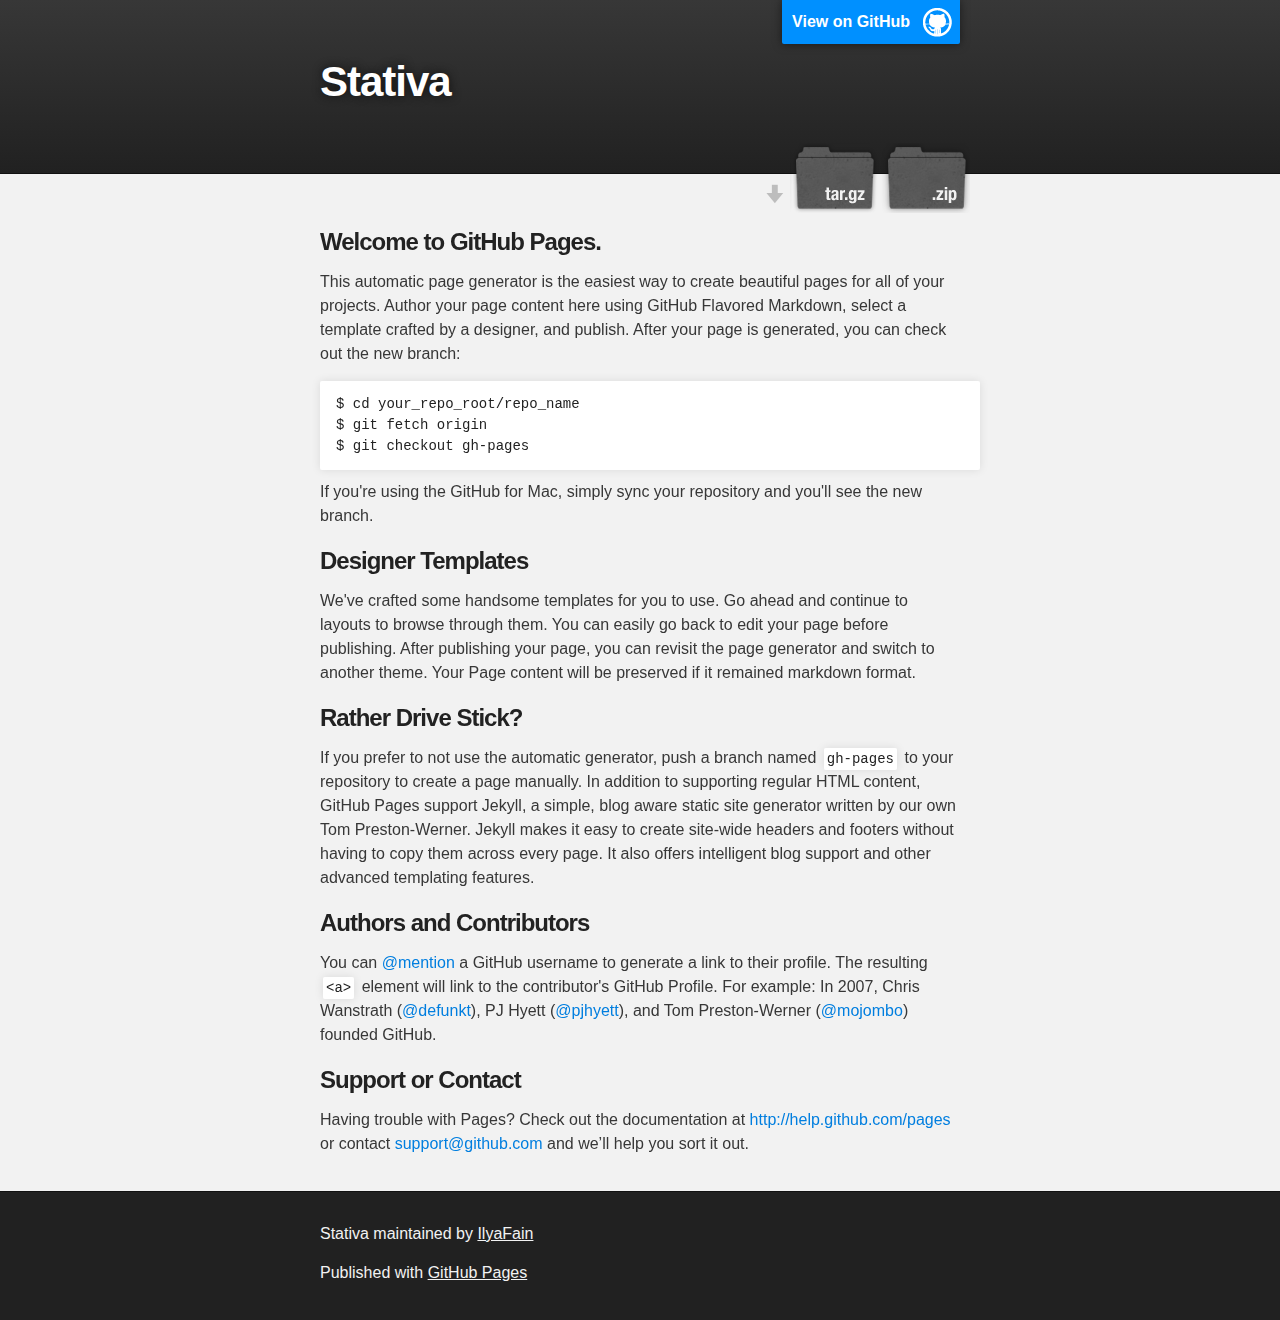
==== index.html @ d9fbc122 "Create gh-pages branch via GitHub" ====
<!DOCTYPE html>
<html>

  <head>
    <meta charset='utf-8'>
    <meta http-equiv="X-UA-Compatible" content="chrome=1">
    <meta name="description" content="Stativa : ">

    <link rel="stylesheet" type="text/css" media="screen" href="stylesheets/stylesheet.css">

    <title>Stativa</title>
  </head>

  <body>

    <!-- HEADER -->
    <div id="header_wrap" class="outer">
        <header class="inner">
          <a id="forkme_banner" href="https://github.com/IlyaFain/Stativa">View on GitHub</a>

          <h1 id="project_title">Stativa</h1>
          <h2 id="project_tagline"></h2>

            <section id="downloads">
              <a class="zip_download_link" href="https://github.com/IlyaFain/Stativa/zipball/master">Download this project as a .zip file</a>
              <a class="tar_download_link" href="https://github.com/IlyaFain/Stativa/tarball/master">Download this project as a tar.gz file</a>
            </section>
        </header>
    </div>

    <!-- MAIN CONTENT -->
    <div id="main_content_wrap" class="outer">
      <section id="main_content" class="inner">
        <h3>
<a name="welcome-to-github-pages" class="anchor" href="#welcome-to-github-pages"><span class="octicon octicon-link"></span></a>Welcome to GitHub Pages.</h3>

<p>This automatic page generator is the easiest way to create beautiful pages for all of your projects. Author your page content here using GitHub Flavored Markdown, select a template crafted by a designer, and publish. After your page is generated, you can check out the new branch:</p>

<pre><code>$ cd your_repo_root/repo_name
$ git fetch origin
$ git checkout gh-pages
</code></pre>

<p>If you're using the GitHub for Mac, simply sync your repository and you'll see the new branch.</p>

<h3>
<a name="designer-templates" class="anchor" href="#designer-templates"><span class="octicon octicon-link"></span></a>Designer Templates</h3>

<p>We've crafted some handsome templates for you to use. Go ahead and continue to layouts to browse through them. You can easily go back to edit your page before publishing. After publishing your page, you can revisit the page generator and switch to another theme. Your Page content will be preserved if it remained markdown format.</p>

<h3>
<a name="rather-drive-stick" class="anchor" href="#rather-drive-stick"><span class="octicon octicon-link"></span></a>Rather Drive Stick?</h3>

<p>If you prefer to not use the automatic generator, push a branch named <code>gh-pages</code> to your repository to create a page manually. In addition to supporting regular HTML content, GitHub Pages support Jekyll, a simple, blog aware static site generator written by our own Tom Preston-Werner. Jekyll makes it easy to create site-wide headers and footers without having to copy them across every page. It also offers intelligent blog support and other advanced templating features.</p>

<h3>
<a name="authors-and-contributors" class="anchor" href="#authors-and-contributors"><span class="octicon octicon-link"></span></a>Authors and Contributors</h3>

<p>You can <a href="https://github.com/blog/821" class="user-mention">@mention</a> a GitHub username to generate a link to their profile. The resulting <code>&lt;a&gt;</code> element will link to the contributor's GitHub Profile. For example: In 2007, Chris Wanstrath (<a href="https://github.com/defunkt" class="user-mention">@defunkt</a>), PJ Hyett (<a href="https://github.com/pjhyett" class="user-mention">@pjhyett</a>), and Tom Preston-Werner (<a href="https://github.com/mojombo" class="user-mention">@mojombo</a>) founded GitHub.</p>

<h3>
<a name="support-or-contact" class="anchor" href="#support-or-contact"><span class="octicon octicon-link"></span></a>Support or Contact</h3>

<p>Having trouble with Pages? Check out the documentation at <a href="http://help.github.com/pages">http://help.github.com/pages</a> or contact <a href="mailto:support@github.com">support@github.com</a> and we’ll help you sort it out.</p>
      </section>
    </div>

    <!-- FOOTER  -->
    <div id="footer_wrap" class="outer">
      <footer class="inner">
        <p class="copyright">Stativa maintained by <a href="https://github.com/IlyaFain">IlyaFain</a></p>
        <p>Published with <a href="http://pages.github.com">GitHub Pages</a></p>
      </footer>
    </div>

    

  </body>
</html>
---- stylesheets/stylesheet.css ----
/*******************************************************************************
Slate Theme for GitHub Pages
by Jason Costello, @jsncostello
*******************************************************************************/

@import url(pygment_trac.css);

/*******************************************************************************
MeyerWeb Reset
*******************************************************************************/

html, body, div, span, applet, object, iframe,
h1, h2, h3, h4, h5, h6, p, blockquote, pre,
a, abbr, acronym, address, big, cite, code,
del, dfn, em, img, ins, kbd, q, s, samp,
small, strike, strong, sub, sup, tt, var,
b, u, i, center,
dl, dt, dd, ol, ul, li,
fieldset, form, label, legend,
table, caption, tbody, tfoot, thead, tr, th, td,
article, aside, canvas, details, embed,
figure, figcaption, footer, header, hgroup,
menu, nav, output, ruby, section, summary,
time, mark, audio, video {
  margin: 0;
  padding: 0;
  border: 0;
  font: inherit;
  vertical-align: baseline;
}

/* HTML5 display-role reset for older browsers */
article, aside, details, figcaption, figure,
footer, header, hgroup, menu, nav, section {
  display: block;
}

ol, ul {
  list-style: none;
}

table {
  border-collapse: collapse;
  border-spacing: 0;
}

/*******************************************************************************
Theme Styles
*******************************************************************************/

body {
  box-sizing: border-box;
  color:#373737;
  background: #212121;
  font-size: 16px;
  font-family: 'Myriad Pro', Calibri, Helvetica, Arial, sans-serif;
  line-height: 1.5;
  -webkit-font-smoothing: antialiased;
}

h1, h2, h3, h4, h5, h6 {
  margin: 10px 0;
  font-weight: 700;
  color:#222222;
  font-family: 'Lucida Grande', 'Calibri', Helvetica, Arial, sans-serif;
  letter-spacing: -1px;
}

h1 {
  font-size: 36px;
  font-weight: 700;
}

h2 {
  padding-bottom: 10px;
  font-size: 32px;
  background: url('../images/bg_hr.png') repeat-x bottom;
}

h3 {
  font-size: 24px;
}

h4 {
  font-size: 21px;
}

h5 {
  font-size: 18px;
}

h6 {
  font-size: 16px;
}

p {
  margin: 10px 0 15px 0;
}

footer p {
  color: #f2f2f2;
}

a {
  text-decoration: none;
  color: #007edf;
  text-shadow: none;

  transition: color 0.5s ease;
  transition: text-shadow 0.5s ease;
  -webkit-transition: color 0.5s ease;
  -webkit-transition: text-shadow 0.5s ease;
  -moz-transition: color 0.5s ease;
  -moz-transition: text-shadow 0.5s ease;
  -o-transition: color 0.5s ease;
  -o-transition: text-shadow 0.5s ease;
  -ms-transition: color 0.5s ease;
  -ms-transition: text-shadow 0.5s ease;
}

a:hover, a:focus {text-decoration: underline;}

footer a {
  color: #F2F2F2;
  text-decoration: underline;
}

em {
  font-style: italic;
}

strong {
  font-weight: bold;
}

img {
  position: relative;
  margin: 0 auto;
  max-width: 739px;
  padding: 5px;
  margin: 10px 0 10px 0;
  border: 1px solid #ebebeb;

  box-shadow: 0 0 5px #ebebeb;
  -webkit-box-shadow: 0 0 5px #ebebeb;
  -moz-box-shadow: 0 0 5px #ebebeb;
  -o-box-shadow: 0 0 5px #ebebeb;
  -ms-box-shadow: 0 0 5px #ebebeb;
}

p img {
  display: inline;
  margin: 0;
  padding: 0;
  vertical-align: middle;
  text-align: center;
  border: none;
}

pre, code {
  width: 100%;
  color: #222;
  background-color: #fff;

  font-family: Monaco, "Bitstream Vera Sans Mono", "Lucida Console", Terminal, monospace;
  font-size: 14px;

  border-radius: 2px;
  -moz-border-radius: 2px;
  -webkit-border-radius: 2px;
}

pre {
  width: 100%;
  padding: 10px;
  box-shadow: 0 0 10px rgba(0,0,0,.1);
  overflow: auto;
}

code {
  padding: 3px;
  margin: 0 3px;
  box-shadow: 0 0 10px rgba(0,0,0,.1);
}

pre code {
  display: block;
  box-shadow: none;
}

blockquote {
  color: #666;
  margin-bottom: 20px;
  padding: 0 0 0 20px;
  border-left: 3px solid #bbb;
}


ul, ol, dl {
  margin-bottom: 15px
}

ul {
  list-style: inside;
  padding-left: 20px;
}

ol {
  list-style: decimal inside;
  padding-left: 20px;
}

dl dt {
  font-weight: bold;
}

dl dd {
  padding-left: 20px;
  font-style: italic;
}

dl p {
  padding-left: 20px;
  font-style: italic;
}

hr {
  height: 1px;
  margin-bottom: 5px;
  border: none;
  background: url('../images/bg_hr.png') repeat-x center;
}

table {
  border: 1px solid #373737;
  margin-bottom: 20px;
  text-align: left;
 }

th {
  font-family: 'Lucida Grande', 'Helvetica Neue', Helvetica, Arial, sans-serif;
  padding: 10px;
  background: #373737;
  color: #fff;
 }

td {
  padding: 10px;
  border: 1px solid #373737;
 }

form {
  background: #f2f2f2;
  padding: 20px;
}

/*******************************************************************************
Full-Width Styles
*******************************************************************************/

.outer {
  width: 100%;
}

.inner {
  position: relative;
  max-width: 640px;
  padding: 20px 10px;
  margin: 0 auto;
}

#forkme_banner {
  display: block;
  position: absolute;
  top:0;
  right: 10px;
  z-index: 10;
  padding: 10px 50px 10px 10px;
  color: #fff;
  background: url('../images/blacktocat.png') #0090ff no-repeat 95% 50%;
  font-weight: 700;
  box-shadow: 0 0 10px rgba(0,0,0,.5);
  border-bottom-left-radius: 2px;
  border-bottom-right-radius: 2px;
}

#header_wrap {
  background: #212121;
  background: -moz-linear-gradient(top, #373737, #212121);
  background: -webkit-linear-gradient(top, #373737, #212121);
  background: -ms-linear-gradient(top, #373737, #212121);
  background: -o-linear-gradient(top, #373737, #212121);
  background: linear-gradient(top, #373737, #212121);
}

#header_wrap .inner {
  padding: 50px 10px 30px 10px;
}

#project_title {
  margin: 0;
  color: #fff;
  font-size: 42px;
  font-weight: 700;
  text-shadow: #111 0px 0px 10px;
}

#project_tagline {
  color: #fff;
  font-size: 24px;
  font-weight: 300;
  background: none;
  text-shadow: #111 0px 0px 10px;
}

#downloads {
  position: absolute;
  width: 210px;
  z-index: 10;
  bottom: -40px;
  right: 0;
  height: 70px;
  background: url('../images/icon_download.png') no-repeat 0% 90%;
}

.zip_download_link {
  display: block;
  float: right;
  width: 90px;
  height:70px;
  text-indent: -5000px;
  overflow: hidden;
  background: url(../images/sprite_download.png) no-repeat bottom left;
}

.tar_download_link {
  display: block;
  float: right;
  width: 90px;
  height:70px;
  text-indent: -5000px;
  overflow: hidden;
  background: url(../images/sprite_download.png) no-repeat bottom right;
  margin-left: 10px;
}

.zip_download_link:hover {
  background: url(../images/sprite_download.png) no-repeat top left;
}

.tar_download_link:hover {
  background: url(../images/sprite_download.png) no-repeat top right;
}

#main_content_wrap {
  background: #f2f2f2;
  border-top: 1px solid #111;
  border-bottom: 1px solid #111;
}

#main_content {
  padding-top: 40px;
}

#footer_wrap {
  background: #212121;
}



/*******************************************************************************
Small Device Styles
*******************************************************************************/

@media screen and (max-width: 480px) {
  body {
    font-size:14px;
  }

  #downloads {
    display: none;
  }

  .inner {
    min-width: 320px;
    max-width: 480px;
  }

  #project_title {
  font-size: 32px;
  }

  h1 {
    font-size: 28px;
  }

  h2 {
    font-size: 24px;
  }

  h3 {
    font-size: 21px;
  }

  h4 {
    font-size: 18px;
  }

  h5 {
    font-size: 14px;
  }

  h6 {
    font-size: 12px;
  }

  code, pre {
    min-width: 320px;
    max-width: 480px;
    font-size: 11px;
  }

}
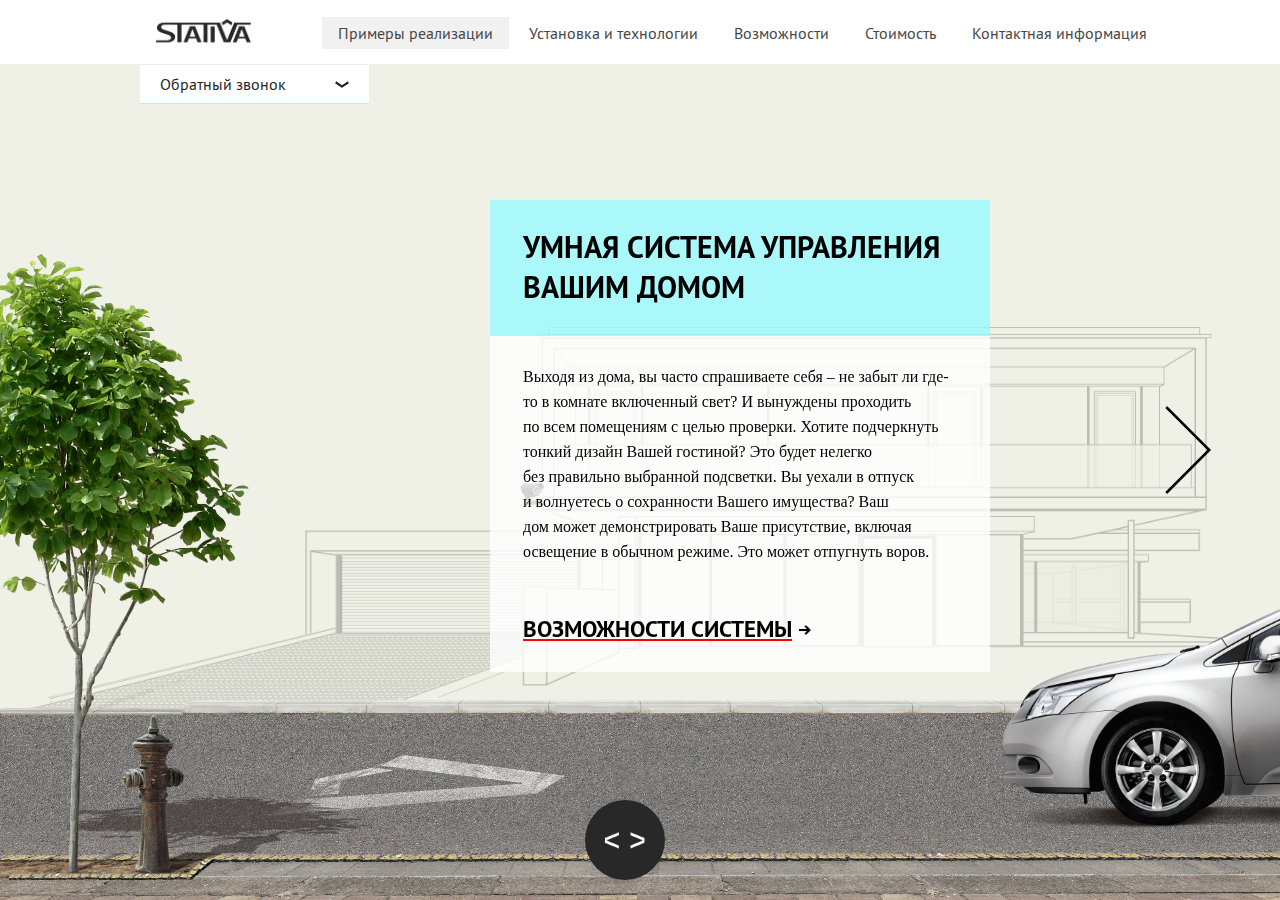
==== commit 60f6bfc9: "Совместил вёрстки" ====
--- a/index.html
+++ b/index.html
@@ -1,79 +1,652 @@
-<!DOCTYPE html>
-<html>
-
-  <head>
-    <meta charset='utf-8'>
-    <meta http-equiv="X-UA-Compatible" content="chrome=1">
-    <meta name="description" content="Stativa : ">
-
-    <link rel="stylesheet" type="text/css" media="screen" href="stylesheets/stylesheet.css">
-
-    <title>Stativa</title>
-  </head>
-
-  <body>
-
-    <!-- HEADER -->
-    <div id="header_wrap" class="outer">
-        <header class="inner">
-          <a id="forkme_banner" href="https://github.com/IlyaFain/Stativa">View on GitHub</a>
-
-          <h1 id="project_title">Stativa</h1>
-          <h2 id="project_tagline"></h2>
-
-            <section id="downloads">
-              <a class="zip_download_link" href="https://github.com/IlyaFain/Stativa/zipball/master">Download this project as a .zip file</a>
-              <a class="tar_download_link" href="https://github.com/IlyaFain/Stativa/tarball/master">Download this project as a tar.gz file</a>
-            </section>
-        </header>
-    </div>
-
-    <!-- MAIN CONTENT -->
-    <div id="main_content_wrap" class="outer">
-      <section id="main_content" class="inner">
-        <h3>
-<a name="welcome-to-github-pages" class="anchor" href="#welcome-to-github-pages"><span class="octicon octicon-link"></span></a>Welcome to GitHub Pages.</h3>
-
-<p>This automatic page generator is the easiest way to create beautiful pages for all of your projects. Author your page content here using GitHub Flavored Markdown, select a template crafted by a designer, and publish. After your page is generated, you can check out the new branch:</p>
-
-<pre><code>$ cd your_repo_root/repo_name
-$ git fetch origin
-$ git checkout gh-pages
-</code></pre>
-
-<p>If you're using the GitHub for Mac, simply sync your repository and you'll see the new branch.</p>
-
-<h3>
-<a name="designer-templates" class="anchor" href="#designer-templates"><span class="octicon octicon-link"></span></a>Designer Templates</h3>
-
-<p>We've crafted some handsome templates for you to use. Go ahead and continue to layouts to browse through them. You can easily go back to edit your page before publishing. After publishing your page, you can revisit the page generator and switch to another theme. Your Page content will be preserved if it remained markdown format.</p>
-
-<h3>
-<a name="rather-drive-stick" class="anchor" href="#rather-drive-stick"><span class="octicon octicon-link"></span></a>Rather Drive Stick?</h3>
-
-<p>If you prefer to not use the automatic generator, push a branch named <code>gh-pages</code> to your repository to create a page manually. In addition to supporting regular HTML content, GitHub Pages support Jekyll, a simple, blog aware static site generator written by our own Tom Preston-Werner. Jekyll makes it easy to create site-wide headers and footers without having to copy them across every page. It also offers intelligent blog support and other advanced templating features.</p>
-
-<h3>
-<a name="authors-and-contributors" class="anchor" href="#authors-and-contributors"><span class="octicon octicon-link"></span></a>Authors and Contributors</h3>
-
-<p>You can <a href="https://github.com/blog/821" class="user-mention">@mention</a> a GitHub username to generate a link to their profile. The resulting <code>&lt;a&gt;</code> element will link to the contributor's GitHub Profile. For example: In 2007, Chris Wanstrath (<a href="https://github.com/defunkt" class="user-mention">@defunkt</a>), PJ Hyett (<a href="https://github.com/pjhyett" class="user-mention">@pjhyett</a>), and Tom Preston-Werner (<a href="https://github.com/mojombo" class="user-mention">@mojombo</a>) founded GitHub.</p>
-
-<h3>
-<a name="support-or-contact" class="anchor" href="#support-or-contact"><span class="octicon octicon-link"></span></a>Support or Contact</h3>
-
-<p>Having trouble with Pages? Check out the documentation at <a href="http://help.github.com/pages">http://help.github.com/pages</a> or contact <a href="mailto:support@github.com">support@github.com</a> and we’ll help you sort it out.</p>
-      </section>
-    </div>
-
-    <!-- FOOTER  -->
-    <div id="footer_wrap" class="outer">
-      <footer class="inner">
-        <p class="copyright">Stativa maintained by <a href="https://github.com/IlyaFain">IlyaFain</a></p>
-        <p>Published with <a href="http://pages.github.com">GitHub Pages</a></p>
-      </footer>
-    </div>
-
-    
-
-  </body>
+<!doctype html>
+<!--[if IE 8]> <html class="ie8"> <![endif]-->
+<!--[if gt IE 8]><!--> <html> <!--<![endif]-->
+<head>
+	<meta charset="utf-8">
+	<meta http-equiv="X-UA-Compatible" content="IE=edge">
+	<title>Главная страница - Stativa</title>
+	<meta name="description" content="Система для создания умного дома">
+
+
+
+	<!-- development --><script src="js/default/jquery-1.10.2.min.js"></script>
+	<!-- production --><!--script src="http://ajax.googleapis.com/ajax/libs/jquery/1.10.2/jquery.min.js"></script-->
+
+	<script src="js/default/owl.carousel.min.js"></script>
+	<link rel="stylesheet" href="css/default/owl.carousel.css">
+	<script src="js/default/jquery.jcarousel.edit.js"></script>
+	<script src="js/default/masonry.pkgd.min.js"></script>
+	<script src="js/default/jquery.lazy.min.js"></script>
+	<script src="js/default/jquery.validate.js"></script>
+	<script src="js/default/lightbox.min.js"></script>
+	<link rel="stylesheet" href="css/default/fotorama.css">
+	<script src="js/default/fotorama.js"></script>
+
+	<link rel="stylesheet" href="css/modules/common.css?10.10.14-10:14"/>
+	<link rel="stylesheet" href="css/pages/main.css?15.10.14-11:51"/>
+	<script src="js/modules/common.js?13.10.14-08:06"/></script>
+
+	<!--[if lte IE 8]>
+		<script type="text/javascript" src="js/default/html5.js"></script>
+		<script type="text/javascript" src="js/default/css3-mediaqueries.js"></script>
+		<script type="text/javascript" src="js/modules/selectivizr-min.js"></script>
+	<![endif]-->
+
+</head>
+
+
+
+
+<body class="main js-fullscreen">
+
+	<noscript><b>В вашем браузере выключен javascript!</b> Полная функциональность сайта может быть недоступна.</noscript>
+
+
+
+	<header>
+		<div class="wrapper">
+			<a class="logo" href="#">
+				<img src="img/logo/stativa_header.png" alt="Stativa">
+			</a>
+
+			<ul class="main-menu">
+				<li class="current"><a href="#">Примеры реализации</a></li>
+				<li><a href="#">Установка и&nbsp;технологии</a></li>
+				<li><a href="#">Возможности</a></li>
+				<li><a href="#">Стоимость</a></li>
+				<li><a href="#">Контактная информация</a></li>
+			</ul>
+		</div>
+	</header>
+
+
+	<div class="callback-wrapper">
+			<div class="callback">
+				<div class="form">
+					<form id="callback_form" class="form js-validate" method="POST" action="callback.php">
+						<div class="form-wrapper">
+							<input type="text" class="phone" name="f_Phone" placeholder="телефон">
+							<input type="text" class="name" name="f_Name" placeholder="имя">
+							<input type="submit" class="submit" value="Перезвоните мне">
+						</div>
+					</form>
+				</div>
+				<div id="callback_toggle" class="toggle">Обратный звонок</div>
+			</div>
+	</div>
+
+	<div class="content js-fullscreen">
+
+
+
+
+		<section class="g-sprites partners js-fullscreen" data-name="partners">
+				<div class="sprite text" style="left:100%">
+					
+					<div class="wrapper">
+
+						<div class="title">В работе используем</div>
+
+						<div class="logo-wrapper">
+							<ul class="icons">
+								<li class="partner-1"><a href="#"></a></li>
+								<li class="partner-2"><a href="#"></a></li>
+								<li class="partner-3"><a href="#"></a></li>
+								<li class="partner-4"><a href="#"></a></li>
+								<li class="partner-5"><a href="#"></a></li>
+								<li class="partner-6"><a href="#"></a></li>
+								<li class="partner-7"><a href="#"></a></li>
+								<li class="partner-9"><a href="#"></a></li>
+								<li class="partner-8"><a href="#"></a></li>
+							</ul>
+						</div>
+
+					</div>
+				</div>
+		</section>
+
+
+
+
+
+		<section class="g-sprites examples js-fullscreen" data-name="examples">
+				<div class="sprite text" style="left:100%">
+					
+					<div class="wrapper">
+						<div class="title">Наши помощники уже работают!</div>
+
+						<div class="subtitle"><span>Частный дом,<br>площадью</span><br>1500 м<sup>2</sup></div>
+
+						<div class="fotorama-open-wrapper">
+							<a id="fotorama_open" class="fotorama-open" href="#" title="Открыть">Фотографии</a>
+						</div>
+
+						<div class="jcarousel-wrapper">
+							<div class="jcarousel">
+								<ul class="jcarousel-list">
+									<li>
+										<div class="pad">
+											<h3 class="jcarousel-title">Управляемое освещение</h3>
+											<p>Внутренняя отделка дома выполнена из полупрозрачного натурального камня (оникса). Элементы каменной инкрустации декоративно подсвечены.  Художественный свет выделяет определенные элементы каменного рисунка, что позволяет создавать множество разнообразных  форм восприятия дизайна. Световые сценарии могут быть созданы пользователем по своему настроению. Система контроля присутствия включает заданный световой стиль в комнате, если  в ней находятся люди. Через заданное время после ухода людей из комнаты система переключает освещение в дежурный режим, предварительно заданный пользователем. В случае необходимости пользователь может в ручную выбрать любые световые конфигурации, отключив автоматический режим.</p>
+											<p>Аналогично решена задача ландшафтного и фасадного освещения. Созданный пользователем сценарии автоматически включаются с наступлением сумерек и могут  быть произвольно переключены вручную.</p>
+
+											<div class="lightbox-wrapper">
+												<a class="lighbox-preview" href="img/photo/lightbox/photo1.jpg" data-lightbox="examples">
+													<img src="img/photo/lightbox/preview1.jpg">
+												</a>
+												<a class="lighbox-preview" href="img/photo/lightbox/photo2.jpg" data-lightbox="examples">
+													<img src="img/photo/lightbox/preview2.jpg">
+												</a>
+												<a class="lighbox-preview" href="img/photo/lightbox/photo3.jpg" data-lightbox="examples">
+													<img src="img/photo/lightbox/preview3.jpg">
+												</a>
+												<a class="lighbox-preview" href="img/photo/lightbox/photo4.jpg" data-lightbox="examples">
+													<img src="img/photo/lightbox/preview4.jpg">
+												</a>
+											</div>
+										</div>
+									</li>
+									<li>
+										<div class="pad">
+											<h3 class="jcarousel-title">Неуправляемое освещение</h3>
+											<p>Внутренняя отделка дома выполнена из полупрозрачного натурального камня (оникса). Элементы каменной инкрустации декоративно подсвечены.  Художественный свет выделяет определенные элементы каменного рисунка, что позволяет создавать множество разнообразных  форм восприятия дизайна. Световые сценарии могут быть созданы пользователем по своему настроению. Система контроля присутствия включает заданный световой стиль в комнате, если  в ней находятся люди. Через заданное время после ухода людей из комнаты система переключает освещение в дежурный режим, предварительно заданный пользователем. В случае необходимости пользователь может в ручную выбрать любые световые конфигурации, отключив автоматический режим.</p>
+										</div>
+									</li>
+									<li>
+										<div class="pad">
+											<h3 class="jcarousel-title">Необузданное освещение</h3>
+											<p>Внутренняя отделка дома выполнена из полупрозрачного натурального камня (оникса). Элементы каменной инкрустации декоративно подсвечены.  Художественный свет выделяет определенные элементы каменного рисунка, что позволяет создавать множество разнообразных  форм восприятия дизайна. Световые сценарии могут быть созданы пользователем по своему настроению. Система контроля присутствия включает заданный световой стиль в комнате, если  в ней находятся люди. Через заданное время после ухода людей из комнаты система переключает освещение в дежурный режим, предварительно заданный пользователем. В случае необходимости пользователь может в ручную выбрать любые световые конфигурации, отключив автоматический режим.</p>
+											<p>Аналогично решена задача ландшафтного и фасадного освещения. Созданный пользователем сценарии автоматически включаются с наступлением сумерек и могут  быть произвольно переключены вручную.</p>
+										</div>
+									</li>
+									<li>
+										<div class="pad">
+											<h3 class="jcarousel-title">Невероятное освещение</h3>
+											<p>Внутренняя отделка дома выполнена из полупрозрачного натурального камня (оникса). Элементы каменной инкрустации декоративно подсвечены.</p>
+											<p>Художественный свет выделяет определенные элементы каменного рисунка, что позволяет создавать множество разнообразных  форм восприятия дизайна. Световые сценарии могут быть созданы пользователем по своему настроению. Система контроля присутствия включает заданный световой стиль в комнате, если  в ней находятся люди. Через заданное время после ухода людей из комнаты система переключает освещение в дежурный режим, предварительно заданный пользователем. В случае необходимости пользователь может в ручную выбрать любые световые конфигурации, отключив автоматический режим.</p>
+											<p>Аналогично решена задача ландшафтного и фасадного освещения.</p>
+										</div>
+									</li>
+									<li>
+										<div class="pad">
+											<h3 class="jcarousel-title">Неординарное освещение</h3>
+											<p>Внутренняя отделка дома выполнена из полупрозрачного натурального камня (оникса).  Художественный свет выделяет определенные элементы каменного рисунка, что позволяет создавать множество разнообразных  форм восприятия дизайна. Световые сценарии могут быть созданы пользователем по своему настроению. Система контроля присутствия включает заданный световой стиль в комнате, если  в ней находятся люди. Через заданное время после ухода людей из комнаты система переключает освещение в дежурный режим, предварительно заданный пользователем. В случае необходимости пользователь может в ручную выбрать любые световые конфигурации, отключив автоматический режим.</p>
+											<p>Созданный пользователем сценарии автоматически включаются с наступлением сумерек и могут  быть произвольно переключены вручную.</p>
+										</div>
+									</li>
+								</ul>
+							</div>
+
+							<div class="jcarousel-controls">
+								<div class="jcarousel-control-prev">&lsaquo;</div>
+								<div class="jcarousel-pagination"></div>
+								<div class="jcarousel-control-next">&rsaquo;</div>
+							</div>
+						</div>
+
+
+					</div>
+
+
+
+
+					<div id="masonry" class="masonry is-closed">
+						<ul id="masonry_items" class="masonry-items">
+							<li>
+								<div class="image-wrapper">
+									<img class="image lazy" src="" data-src="img/photo/gray/1.jpg">
+									<img class="image-hover lazy" src="" data-src="img/photo/color/1.jpg">
+									<div class="info"><span>Контроль влажности в прачечной</span></div>
+								</div>
+							</li>
+							<li>
+								<div class="image-wrapper">
+									<img class="image lazy" src="" data-src="img/photo/gray/2.jpg">
+									<img class="image-hover lazy" src="" data-src="img/photo/color/2.jpg">
+									<div class="info"><span>Контроль влажности в чебуречной</span></div>
+								</div>
+							</li>
+							<li>
+								<div class="image-wrapper">
+									<img class="image lazy" src="" data-src="img/photo/gray/3.jpg">
+									<img class="image-hover lazy" src="" data-src="img/photo/color/3.jpg">
+									<div class="info"><span>Контроль влажности в шашлычной</span></div>
+								</div>
+							</li>
+							<li>
+								<div class="image-wrapper">
+									<img class="image lazy" src="" data-src="img/photo/gray/1.jpg">
+									<img class="image-hover lazy" src="" data-src="img/photo/color/1.jpg">
+									<div class="info"><span>Контроль влажности в парикмахерской</span></div>
+								</div>
+							</li>
+							<li>
+								<div class="image-wrapper">
+									<img class="image lazy" src="" data-src="img/photo/gray/2.jpg">
+									<img class="image-hover lazy" src="" data-src="img/photo/color/2.jpg">
+									<div class="info"><span>Контроль влажности в сточной</span></div>
+								</div>
+							</li>
+							<li>
+								<div class="image-wrapper">
+									<img class="image lazy" src="" data-src="img/photo/gray/2.jpg">
+									<img class="image-hover lazy" src="" data-src="img/photo/color/2.jpg">
+									<div class="info"><span>Контроль влажности в колбасном цехе</span></div>
+								</div>
+							</li>
+							<li>
+								<div class="image-wrapper">
+									<img class="image lazy" src="" data-src="img/photo/gray/3.jpg">
+									<img class="image-hover lazy" src="" data-src="img/photo/color/3.jpg">
+									<div class="info"><span>Контроль влажности в сосисочной</span></div>
+								</div>
+							</li>
+							<li>
+								<div class="image-wrapper">
+									<img class="image lazy" src="" data-src="img/photo/gray/1.jpg">
+									<img class="image-hover lazy" src="" data-src="img/photo/color/1.jpg">
+									<div class="info"><span>Контроль влажности в булочной</span></div>
+								</div>
+							</li>
+							<li>
+								<div class="image-wrapper">
+									<img class="image lazy" src="" data-src="img/photo/gray/3.jpg">
+									<img class="image-hover lazy" src="" data-src="img/photo/color/3.jpg">
+									<div class="info"><span>Контроль влажности в билльярдной</span></div>
+								</div>
+							</li>
+							<li>
+								<div class="image-wrapper">
+									<img class="image lazy" src="" data-src="img/photo/gray/2.jpg">
+									<img class="image-hover lazy" src="" data-src="img/photo/color/2.jpg">
+									<div class="info"><span>Контроль влажности в гараже</span></div>
+								</div>
+							</li>
+							<li>
+								<div class="image-wrapper">
+									<img class="image lazy" src="" data-src="img/photo/gray/3.jpg">
+									<img class="image-hover lazy" src="" data-src="img/photo/color/3.jpg">
+									<div class="info"><span>Контроль влажности в будуаре</span></div>
+								</div>
+							</li>
+						</ul>
+
+					</div>
+
+					<div id="masonry_close_wrapper" class="masonry-close-wrapper">
+						<a class="masonry-close" href="#" title="Закрыть">Закрыть</a>
+					</div>
+
+
+
+
+					<div id="fotorama" class="fotorama-wrapper is-closed">
+						<div class="fotorama" data-width="100%" data-height="100%" data-fit="cover" data-nav="thumbs">
+							<img src="img/photo/color/1.jpg">
+							<img src="img/photo/color/2.jpg">
+							<img src="img/photo/color/3.jpg">
+						</div>
+					</div>
+
+
+					<div id="fotorama_close_wrapper" class="fotorama-close-wrapper">
+						<a class="fotorama-close" href="#" title="Закрыть">Закрыть</a>
+					</div>
+
+
+
+				</div>
+		</section>
+
+
+
+
+
+
+		<section class="g-sprites advantages js-fullscreen" data-name="advantages">
+				<div class="sprite text" style="left:100%">
+					
+					<div class="wrapper">
+						<div class="title">Преимущества работы с ними</div>
+
+
+						<ul class="tab-buttons is-secure">
+							<li data-tab="#economy"><span>Экономия</span></li>
+							<li data-tab="#secure" class="current"><span>Безопасность</span></li>
+							<li data-tab="#comfort"><span>Комфорт</span></li>
+						</ul>
+
+
+
+						<ul class="tab-contents">
+
+
+
+
+							<li id="economy" class="economy">
+
+								<div class="center">Безусловно, обустройство Умного Дома требует затрат, однако правильнее будет называть их инвестициями. Наша система сделает все возможное, чтобы повысить уровень энергосбережения и снизить ваши расходы. Она способна:</div>
+
+								<ul class="icons">
+									<li class="icon-economy-1"><span>звукового и светового оповещения</span></li>
+									<li class="icon-economy-2"><span>отправки SMS или голосового сообщения на Ваш телефон или телефон доверенного лица</span></li>
+									<li class="icon-economy-3"><span>передачи тревожного сигнала на пост охраны или в соответствующие службы</span></li>
+									<li class="icon-economy-4"><span>воздействия непосредственно на источник угрозы</span></li>
+								</ul>
+							</li>
+
+
+
+
+							<li id="secure" class="secure current">
+								<div class="center">Умный Дом может реагировать на те или иные отклонения от нормы посредством:</div>
+								
+								<ul class="icons">
+									<li class="icon-secure-1"><span>звукового и светового оповещения</span></li>
+									<li class="icon-secure-2"><span>отправки SMS или голосового сообщения на Ваш телефон или телефон доверенного лица</span></li>
+									<li class="icon-secure-3"><span>передачи тревожного сигнала на пост охраны или в соответствующие службы</span></li>
+									<li class="icon-secure-4"><span>воздействия непосредственно на источник угрозы</span></li>
+								</ul>
+								
+								<div class="center">Говорят, что безопасности много не бывает. Но в Умном Доме – бывает.<br>
+									Наша централизованная система способна быстро распознать:</div>
+								
+								<ul class="icons">
+									<li class="icon-secure-5"><span>пожар</span></li>
+									<li class="icon-secure-6"><span>утечку газа или воды</span></li>
+									<li class="icon-secure-7"><span>отказ системы отопления</span></li>
+									<li class="icon-secure-8"><span>несанкционированное вторжение</span></li>
+								</ul>
+
+								<ul class="icons">
+									<li class="icon-secure-9"><span>открытие окон и дверей</span></li>
+									<li class="icon-secure-10"><span>отключение электричества</span></li>
+									<li class="icon-secure-11"><span>отказ дизель-генераторной установки</span></li>
+								</ul>
+							</li>
+
+
+
+
+
+							<li id="comfort" class="comfort">
+								<div class="center">Что может сделать дом комфортнее, чем современная и правильно настроенная автоматика? Наши системы умеют:</div>
+								
+								<ul class="icons">
+									<li class="icon-comfort-1"><span>закрывать мансардные окна, если начался дождь</span></li>
+									<li class="icon-comfort-2"><span>выполнять команды, поступающие с вашего мобильного телефона, планшета или компьютера</span></li>
+									<li class="icon-comfort-3"><span>распознавать номера машин хозяев и гостей</span></li>
+									<li class="icon-comfort-4"><span>моментально реагировать с помощью датчиков движения</span></li>
+									<li class="icon-comfort-5"><span>окружать вас любимой музыкой в доме и во дворе</span></li>
+								</ul>
+
+								<ul class="icons">
+									<li class="icon-comfort-6"><span>создавать настроение красивым освещением гостиной и спальни</span></li>
+									<li class="icon-comfort-7"><span>ночью и днем следить за безопасностью дома и его обитателей</span></li>
+									<li class="icon-comfort-8"><span>встречать гостей праздничной подсветкой дома и лужаек</span></li>
+									<li class="icon-comfort-9"><span>вовремя предупреждать об аварии в котельной или в электрощитовой</span></li>
+								</ul>
+							</li>
+
+
+
+
+						</ul>
+
+
+						
+					</div>
+				</div>
+		</section>
+
+
+
+
+
+		<section class="g-sprites housekeeper" data-name="housekeeper">
+				<div class="sprite room"></div>
+				<div class="sprite floor"></div>
+				<div class="sprite stair"></div>
+				<div class="sprite man"></div>
+		</section>
+
+
+
+
+		<section class="g-sprites security" data-name="security">
+				<div class="sprite room"></div>
+				<div class="sprite pavement"></div>
+				<div class="sprite dog"></div>
+				<div class="sprite man"></div>
+		</section>
+
+
+
+
+		<section class="g-sprites fireman" data-name="fireman">
+				<div class="sprite room"></div>
+				<div class="sprite ironing"></div>
+				<div class="sprite man"></div>
+		</section>
+
+
+
+
+		<section class="g-sprites dj" data-name="dj">
+				<div class="sprite room"></div>
+				<div class="sprite bowl"></div>
+				<div class="sprite speaker"></div>
+				<div class="sprite table"></div>
+				<div class="sprite man"></div>
+		</section>
+
+
+
+
+		<section class="g-sprites designer" data-name="designer">
+				<div class="sprite room"></div>
+				<div class="sprite letter"></div>
+				<div class="sprite lamp"></div>
+				<div class="sprite armchair"></div>
+				<div class="sprite man"></div>
+		</section>
+
+
+
+
+
+		<section class="g-sprites butler" data-name="butler">
+				<div class="sprite room"></div>
+				<div class="sprite hang"></div>
+				<div class="sprite couch"></div>
+				<div class="sprite man"></div>
+		</section>
+
+
+
+
+
+		<section class="g-sprites main current" data-name="main">
+				<div class="sprite house">
+					<div class="sprite garage-door"></div>
+					<div class="sprite home-door"></div>
+				</div>
+
+				<div class="sprite road"></div>
+
+				<div class="sprite car">
+					<div class="sprite front-wheel"></div>
+					<div class="sprite rear-wheel"></div>
+				</div>
+
+				<div class="sprite tree"></div>
+		</section>
+
+
+
+
+
+
+
+
+
+
+		<div id="slide_arrows" class="slide-arrows">
+			<div class="slide-prev" style="display:none"></div>
+			<div class="slide-next" style="display:block"></div>
+		</div>
+
+
+
+
+
+
+
+
+
+
+
+
+		<section class="g-text g-text-inside g-text-inside-with-bg butler md-modal"	>
+			<div class="title">Система может стать вашим дворецким</div>
+			<div class="description">
+				Вам достаточно будет один раз&nbsp;настроить расписание и&nbsp;он будет заранее включать различные системы.  В&nbsp;зависимости от&nbsp;времени суток, температуры, освещенности он&nbsp;закроет, или&nbsp;откроет окна, двери, или&nbsp;ворота.
+			</div>
+		</section>
+
+
+		<section class="g-text g-text-inside g-text-inside-with-bg designer md-modal"	>
+			<div class="title">Функция дизайнера</div>
+			<div class="description">
+				Встречайте гостей в&nbsp;яркой атмосфере вечеринки, созданной Вашим личным дизайнером. Кстати, в&nbsp;отличие от&nbsp;живого дизайнера, он&nbsp;может быстро организовать романтичное и&nbsp;мягкое освещение спальни, не&nbsp;появляясь в&nbsp;ней в&nbsp;неподходящий момент.
+			</div>
+		</section>
+
+
+		<section class="g-text g-text-inside g-text-inside-with-bg dj md-modal"	>
+			<div class="title">Ди-джей к вашим услугам</div>
+			<div class="description">
+				Ваш совершенный музыкальный вкус в&nbsp;надежных руках: профессиональный ди-джей в&nbsp;лице Вашего дома как&nbsp;никто другой знает, что&nbsp;Вы любите. Кроме того, в&nbsp;нужный момент он&nbsp;с удовольствием исполнит обязанности киномеханика.
+			</div>
+		</section>
+
+
+		<section class="g-text g-text-inside g-text-inside-with-bg housekeeper md-modal"	>
+			<div class="title">Педантичная экономка</div>
+			<div class="description">
+				Вышеописанную мужскую компанию отлично дополняет совершенная в&nbsp;своей внимательности экономка. Она точно знает, когда нужно выключать воду, отопление и&nbsp;электроприборы. Кроме того, мы&nbsp;уверены, что&nbsp;она никогда не&nbsp;даст Вашей супруге повода для&nbsp;ревности.
+			</div>
+		</section>
+
+
+		<section class="g-text g-text-inside g-text-inside-with-bg fireman md-modal"	>
+			<div class="title">Чуткий пожарный</div>
+			<div class="description">
+				Будем надеяться, что&nbsp;в этом амплуа Вашему дому выступить не&nbsp;доведется. Однако знайте, что&nbsp;при малейших признаках задымления или&nbsp;повышения температуры, он&nbsp;немедленно оповестит соответствующие службы и&nbsp;Вас лично.
+			</div>
+		</section>
+
+
+		<section class="g-text g-text-inside g-text-inside-with-bg security md-modal"	>
+			<div class="title">Вежливый охранник</div>
+			<div class="description">
+				Умный нарушитель едва ли&nbsp;попытается незаконно проникнуть в&nbsp;Умный Дом. Ну а&nbsp;что до&nbsp;прочих, то&nbsp;оставим их&nbsp;на совесть бдительного охранника, круглосуточно следящего за&nbsp;Вашими владениями зоркими глазами-камерами.
+			</div>
+		</section>
+
+
+
+		<section class="g-text main md-modal"	>
+			<div class="title">Умная система управления вашим домом</div>
+			<div class="description">
+				Выходя из&nbsp;дома, вы&nbsp;часто спрашиваете себя – не&nbsp;забыт ли&nbsp;где-то в&nbsp;комнате включенный свет? И вынуждены проходить по&nbsp;всем помещениям с&nbsp;целью проверки. Хотите подчеркнуть тонкий дизайн Вашей гостиной? Это будет нелегко без&nbsp;правильно выбранной подсветки. Вы уехали в&nbsp;отпуск и&nbsp;волнуетесь о&nbsp;сохранности Вашего имущества? Ваш дом&nbsp;может демонстрировать Ваше присутствие, включая освещение в&nbsp;обычном режиме. Это может отпугнуть воров.
+				<div class="next">
+					<a href="#" id="start"><span>Возможности системы</span></a>
+				</div>
+			</div>
+		</section>
+
+
+
+
+
+
+
+
+
+
+		<a class="slide-switcher-button" href="#"></a>
+
+
+		<div class="slide-switcher js-fullscreen">
+			<div class="wrapper">
+				<div class="owl-carousel">
+					
+						<div class="img-wrapper" data-goto="main">
+							<img src="img/preview/main.jpg">
+						</div>
+					
+						<div class="img-wrapper" data-goto="butler">
+							<img src="img/preview/butler.jpg">
+						</div>
+					
+						<div class="img-wrapper" data-goto="designer">
+							<img src="img/preview/designer.jpg">
+						</div>
+
+						<div class="img-wrapper" data-goto="dj">
+							<img src="img/preview/dj.jpg">
+						</div>
+
+						<div class="img-wrapper" data-goto="fireman">
+							<img src="img/preview/fireman.jpg">
+						</div>
+					
+						<div class="img-wrapper" data-goto="security">
+							<img src="img/preview/security.jpg">
+						</div>
+					
+						<div class="img-wrapper" data-goto="housekeeper">
+							<img src="img/preview/housekeeper.jpg">
+						</div>
+					
+						<div class="img-wrapper" data-goto="advantages">
+							<img src="img/preview/advantages.jpg">
+						</div>
+
+						<div class="img-wrapper" data-goto="examples">
+							<img src="img/preview/examples.jpg">
+						</div>
+
+						<div class="img-wrapper" data-goto="partners">
+							<img src="img/preview/partners.jpg">
+						</div>
+				</div>
+			</div>
+		</div>
+
+
+
+
+		<div id="preloader" class="preloader">
+			<div class="wrapper">
+				<img src="img/logo/stativa_header.png?v2">
+
+				<div class="progress">
+					<div id="preloader_bar" class="bar">
+						<div class="shadow"></div>
+					</div>
+				</div>
+			</div>
+		</div>
+
+
+
+
+
+
+	</div>
+
+</body>
 </html>
+
--- a/css/default/fotorama.css
+++ b/css/default/fotorama.css
@@ -0,0 +1,4 @@
+/*!
+ * Fotorama 4.6.2 | http://fotorama.io/license/
+ */
+.fotorama__arr:focus:after,.fotorama__fullscreen-icon:focus:after,.fotorama__html,.fotorama__img,.fotorama__nav__frame:focus .fotorama__dot:after,.fotorama__nav__frame:focus .fotorama__thumb:after,.fotorama__stage__frame,.fotorama__stage__shaft,.fotorama__video iframe{position:absolute;width:100%;height:100%;top:0;right:0;left:0;bottom:0}.fotorama--fullscreen,.fotorama__img{max-width:99999px!important;max-height:99999px!important;min-width:0!important;min-height:0!important;border-radius:0!important;box-shadow:none!important;padding:0!important}.fotorama__wrap .fotorama__grab{cursor:move;cursor:-webkit-grab;cursor:-o-grab;cursor:-ms-grab;cursor:grab}.fotorama__grabbing *{cursor:move;cursor:-webkit-grabbing;cursor:-o-grabbing;cursor:-ms-grabbing;cursor:grabbing}.fotorama__spinner{position:absolute!important;top:50%!important;left:50%!important}.fotorama__wrap--css3 .fotorama__arr,.fotorama__wrap--css3 .fotorama__fullscreen-icon,.fotorama__wrap--css3 .fotorama__nav__shaft,.fotorama__wrap--css3 .fotorama__stage__shaft,.fotorama__wrap--css3 .fotorama__thumb-border,.fotorama__wrap--css3 .fotorama__video-close,.fotorama__wrap--css3 .fotorama__video-play{-webkit-transform:translate3d(0,0,0);transform:translate3d(0,0,0)}.fotorama__caption,.fotorama__nav:after,.fotorama__nav:before,.fotorama__stage:after,.fotorama__stage:before,.fotorama__wrap--css3 .fotorama__html,.fotorama__wrap--css3 .fotorama__nav,.fotorama__wrap--css3 .fotorama__spinner,.fotorama__wrap--css3 .fotorama__stage,.fotorama__wrap--css3 .fotorama__stage .fotorama__img,.fotorama__wrap--css3 .fotorama__stage__frame{-webkit-transform:translateZ(0);transform:translateZ(0)}.fotorama__arr:focus,.fotorama__fullscreen-icon:focus,.fotorama__nav__frame{outline:0}.fotorama__arr:focus:after,.fotorama__fullscreen-icon:focus:after,.fotorama__nav__frame:focus .fotorama__dot:after,.fotorama__nav__frame:focus .fotorama__thumb:after{content:'';border-radius:inherit;background-color:rgba(0,175,234,.5)}.fotorama__wrap--video .fotorama__stage,.fotorama__wrap--video .fotorama__stage__frame--video,.fotorama__wrap--video .fotorama__stage__frame--video .fotorama__html,.fotorama__wrap--video .fotorama__stage__frame--video .fotorama__img,.fotorama__wrap--video .fotorama__stage__shaft{-webkit-transform:none!important;transform:none!important}.fotorama__wrap--css3 .fotorama__nav__shaft,.fotorama__wrap--css3 .fotorama__stage__shaft,.fotorama__wrap--css3 .fotorama__thumb-border{transition-property:-webkit-transform,width;transition-property:transform,width;transition-timing-function:cubic-bezier(0.1,0,.25,1);transition-duration:0ms}.fotorama__arr,.fotorama__fullscreen-icon,.fotorama__no-select,.fotorama__video-close,.fotorama__video-play,.fotorama__wrap{-webkit-user-select:none;-moz-user-select:none;-ms-user-select:none;user-select:none}.fotorama__select{-webkit-user-select:text;-moz-user-select:text;-ms-user-select:text;user-select:text}.fotorama__nav,.fotorama__nav__frame{margin:auto;padding:0}.fotorama__caption__wrap,.fotorama__nav__frame,.fotorama__nav__shaft{-moz-box-orient:vertical;display:inline-block;vertical-align:middle;*display:inline;*zoom:1}.fotorama__wrap *{box-sizing:content-box}.fotorama__caption__wrap{box-sizing:border-box}.fotorama--hidden,.fotorama__load{position:absolute;left:-99999px;top:-99999px;z-index:-1}.fotorama__arr,.fotorama__fullscreen-icon,.fotorama__nav,.fotorama__nav__frame,.fotorama__nav__shaft,.fotorama__stage__frame,.fotorama__stage__shaft,.fotorama__video-close,.fotorama__video-play{-webkit-tap-highlight-color:transparent}.fotorama__arr,.fotorama__fullscreen-icon,.fotorama__video-close,.fotorama__video-play{background:url(fotorama.png) no-repeat}@media (-webkit-min-device-pixel-ratio:1.5),(min-resolution:2dppx){.fotorama__arr,.fotorama__fullscreen-icon,.fotorama__video-close,.fotorama__video-play{background:url(fotorama@2x.png) no-repeat;background-size:96px 160px}}.fotorama__thumb{background-color:#7f7f7f;background-color:rgba(127,127,127,.2)}@media print{.fotorama__arr,.fotorama__fullscreen-icon,.fotorama__thumb-border,.fotorama__video-close,.fotorama__video-play{background:none!important}}.fotorama{min-width:1px;overflow:hidden}.fotorama:not(.fotorama--unobtrusive)>:not(:first-child){display:none}.fullscreen{width:100%!important;height:100%!important;max-width:100%!important;max-height:100%!important;margin:0!important;padding:0!important;overflow:hidden!important;background:#000}.fotorama--fullscreen{position:absolute!important;top:0!important;left:0!important;right:0!important;bottom:0!important;float:none!important;z-index:2147483647!important;background:#000;width:100%!important;height:100%!important;margin:0!important}.fotorama--fullscreen .fotorama__nav,.fotorama--fullscreen .fotorama__stage{background:#000}.fotorama__wrap{-webkit-text-size-adjust:100%;position:relative;direction:ltr;z-index:0}.fotorama__wrap--rtl .fotorama__stage__frame{direction:rtl}.fotorama__nav,.fotorama__stage{overflow:hidden;position:relative;max-width:100%}.fotorama__wrap--pan-y{-ms-touch-action:pan-y}.fotorama__wrap .fotorama__pointer{cursor:pointer}.fotorama__wrap--slide .fotorama__stage__frame{opacity:1!important}.fotorama__stage__frame{overflow:hidden}.fotorama__stage__frame.fotorama__active{z-index:8}.fotorama__wrap--fade .fotorama__stage__frame{display:none}.fotorama__wrap--fade .fotorama__fade-front,.fotorama__wrap--fade .fotorama__fade-rear,.fotorama__wrap--fade .fotorama__stage__frame.fotorama__active{display:block;left:0;top:0}.fotorama__wrap--fade .fotorama__fade-front{z-index:8}.fotorama__wrap--fade .fotorama__fade-rear{z-index:7}.fotorama__wrap--fade .fotorama__fade-rear.fotorama__active{z-index:9}.fotorama__wrap--fade .fotorama__stage .fotorama__shadow{display:none}.fotorama__img{-ms-filter:"alpha(Opacity=0)";filter:alpha(opacity=0);opacity:0;border:none!important}.fotorama__error .fotorama__img,.fotorama__loaded .fotorama__img{-ms-filter:"alpha(Opacity=100)";filter:alpha(opacity=100);opacity:1}.fotorama--fullscreen .fotorama__loaded--full .fotorama__img,.fotorama__img--full{display:none}.fotorama--fullscreen .fotorama__loaded--full .fotorama__img--full{display:block}.fotorama__wrap--only-active .fotorama__nav,.fotorama__wrap--only-active .fotorama__stage{max-width:99999px!important}.fotorama__wrap--only-active .fotorama__stage__frame{visibility:hidden}.fotorama__wrap--only-active .fotorama__stage__frame.fotorama__active{visibility:visible}.fotorama__nav{font-size:0;line-height:0;text-align:center;display:none;white-space:nowrap;z-index:5}.fotorama__nav__shaft{position:relative;left:0;top:0;text-align:left}.fotorama__nav__frame{position:relative;cursor:pointer}.fotorama__nav--dots{display:block}.fotorama__nav--dots .fotorama__nav__frame{width:18px;height:30px}.fotorama__nav--dots .fotorama__nav__frame--thumb,.fotorama__nav--dots .fotorama__thumb-border{display:none}.fotorama__nav--thumbs{display:block}.fotorama__nav--thumbs .fotorama__nav__frame{padding-left:0!important}.fotorama__nav--thumbs .fotorama__nav__frame:last-child{padding-right:0!important}.fotorama__nav--thumbs .fotorama__nav__frame--dot{display:none}.fotorama__dot{display:block;width:4px;height:4px;position:relative;top:12px;left:6px;border-radius:6px;border:1px solid #7f7f7f}.fotorama__nav__frame:focus .fotorama__dot:after{padding:1px;top:-1px;left:-1px}.fotorama__nav__frame.fotorama__active .fotorama__dot{width:0;height:0;border-width:3px}.fotorama__nav__frame.fotorama__active .fotorama__dot:after{padding:3px;top:-3px;left:-3px}.fotorama__thumb{overflow:hidden;position:relative;width:100%;height:100%}.fotorama__nav__frame:focus .fotorama__thumb{z-index:2}.fotorama__thumb-border{position:absolute;z-index:9;top:0;left:0;border-style:solid;border-color:#00afea;background-image:linear-gradient(to bottom right,rgba(255,255,255,.25),rgba(64,64,64,.1))}.fotorama__caption{position:absolute;z-index:12;bottom:0;left:0;right:0;font-family:'Helvetica Neue',Arial,sans-serif;font-size:14px;line-height:1.5;color:#000}.fotorama__caption a{text-decoration:none;color:#000;border-bottom:1px solid;border-color:rgba(0,0,0,.5)}.fotorama__caption a:hover{color:#333;border-color:rgba(51,51,51,.5)}.fotorama__wrap--rtl .fotorama__caption{left:auto;right:0}.fotorama__wrap--no-captions .fotorama__caption,.fotorama__wrap--video .fotorama__caption{display:none}.fotorama__caption__wrap{background-color:#fff;background-color:rgba(255,255,255,.9);padding:5px 10px}@-webkit-keyframes spinner{0%{-webkit-transform:rotate(0);transform:rotate(0)}100%{-webkit-transform:rotate(360deg);transform:rotate(360deg)}}@keyframes spinner{0%{-webkit-transform:rotate(0);transform:rotate(0)}100%{-webkit-transform:rotate(360deg);transform:rotate(360deg)}}.fotorama__wrap--css3 .fotorama__spinner{-webkit-animation:spinner 24s infinite linear;animation:spinner 24s infinite linear}.fotorama__wrap--css3 .fotorama__html,.fotorama__wrap--css3 .fotorama__stage .fotorama__img{transition-property:opacity;transition-timing-function:linear;transition-duration:.3s}.fotorama__wrap--video .fotorama__stage__frame--video .fotorama__html,.fotorama__wrap--video .fotorama__stage__frame--video .fotorama__img{-ms-filter:"alpha(Opacity=0)";filter:alpha(opacity=0);opacity:0}.fotorama__select{cursor:auto}.fotorama__video{top:32px;right:0;bottom:0;left:0;position:absolute;z-index:10}@-moz-document url-prefix(){.fotorama__active{box-shadow:0 0 0 transparent}}.fotorama__arr,.fotorama__fullscreen-icon,.fotorama__video-close,.fotorama__video-play{position:absolute;z-index:11;cursor:pointer}.fotorama__arr{position:absolute;width:32px;height:32px;top:50%;margin-top:-16px}.fotorama__arr--prev{left:2px;background-position:0 0}.fotorama__arr--next{right:2px;background-position:-32px 0}.fotorama__arr--disabled{pointer-events:none;cursor:default;*display:none;opacity:.1}.fotorama__fullscreen-icon{width:32px;height:32px;top:2px;right:2px;background-position:0 -32px;z-index:20}.fotorama__arr:focus,.fotorama__fullscreen-icon:focus{border-radius:50%}.fotorama--fullscreen .fotorama__fullscreen-icon{background-position:-32px -32px}.fotorama__video-play{width:96px;height:96px;left:50%;top:50%;margin-left:-48px;margin-top:-48px;background-position:0 -64px;opacity:0}.fotorama__wrap--css2 .fotorama__video-play,.fotorama__wrap--video .fotorama__stage .fotorama__video-play{display:none}.fotorama__error .fotorama__video-play,.fotorama__loaded .fotorama__video-play,.fotorama__nav__frame .fotorama__video-play{opacity:1;display:block}.fotorama__nav__frame .fotorama__video-play{width:32px;height:32px;margin-left:-16px;margin-top:-16px;background-position:-64px -32px}.fotorama__video-close{width:32px;height:32px;top:0;right:0;background-position:-64px 0;z-index:20;opacity:0}.fotorama__wrap--css2 .fotorama__video-close{display:none}.fotorama__wrap--css3 .fotorama__video-close{-webkit-transform:translate3d(32px,-32px,0);transform:translate3d(32px,-32px,0)}.fotorama__wrap--video .fotorama__video-close{display:block;opacity:1}.fotorama__wrap--css3.fotorama__wrap--video .fotorama__video-close{-webkit-transform:translate3d(0,0,0);transform:translate3d(0,0,0)}.fotorama__wrap--no-controls.fotorama__wrap--toggle-arrows .fotorama__arr,.fotorama__wrap--no-controls.fotorama__wrap--toggle-arrows .fotorama__fullscreen-icon{opacity:0}.fotorama__wrap--no-controls.fotorama__wrap--toggle-arrows .fotorama__arr:focus,.fotorama__wrap--no-controls.fotorama__wrap--toggle-arrows .fotorama__fullscreen-icon:focus{opacity:1}.fotorama__wrap--video .fotorama__arr,.fotorama__wrap--video .fotorama__fullscreen-icon{opacity:0!important}.fotorama__wrap--css2.fotorama__wrap--no-controls.fotorama__wrap--toggle-arrows .fotorama__arr,.fotorama__wrap--css2.fotorama__wrap--no-controls.fotorama__wrap--toggle-arrows .fotorama__fullscreen-icon{display:none}.fotorama__wrap--css2.fotorama__wrap--no-controls.fotorama__wrap--toggle-arrows .fotorama__arr:focus,.fotorama__wrap--css2.fotorama__wrap--no-controls.fotorama__wrap--toggle-arrows .fotorama__fullscreen-icon:focus{display:block}.fotorama__wrap--css2.fotorama__wrap--video .fotorama__arr,.fotorama__wrap--css2.fotorama__wrap--video .fotorama__fullscreen-icon{display:none!important}.fotorama__wrap--css3.fotorama__wrap--no-controls.fotorama__wrap--slide.fotorama__wrap--toggle-arrows .fotorama__fullscreen-icon:not(:focus){-webkit-transform:translate3d(32px,-32px,0);transform:translate3d(32px,-32px,0)}.fotorama__wrap--css3.fotorama__wrap--no-controls.fotorama__wrap--slide.fotorama__wrap--toggle-arrows .fotorama__arr--prev:not(:focus){-webkit-transform:translate3d(-48px,0,0);transform:translate3d(-48px,0,0)}.fotorama__wrap--css3.fotorama__wrap--no-controls.fotorama__wrap--slide.fotorama__wrap--toggle-arrows .fotorama__arr--next:not(:focus){-webkit-transform:translate3d(48px,0,0);transform:translate3d(48px,0,0)}.fotorama__wrap--css3.fotorama__wrap--video .fotorama__fullscreen-icon{-webkit-transform:translate3d(32px,-32px,0)!important;transform:translate3d(32px,-32px,0)!important}.fotorama__wrap--css3.fotorama__wrap--video .fotorama__arr--prev{-webkit-transform:translate3d(-48px,0,0)!important;transform:translate3d(-48px,0,0)!important}.fotorama__wrap--css3.fotorama__wrap--video .fotorama__arr--next{-webkit-transform:translate3d(48px,0,0)!important;transform:translate3d(48px,0,0)!important}.fotorama__wrap--css3 .fotorama__arr:not(:focus),.fotorama__wrap--css3 .fotorama__fullscreen-icon:not(:focus),.fotorama__wrap--css3 .fotorama__video-close:not(:focus),.fotorama__wrap--css3 .fotorama__video-play:not(:focus){transition-property:-webkit-transform,opacity;transition-property:transform,opacity;transition-duration:.3s}.fotorama__nav:after,.fotorama__nav:before,.fotorama__stage:after,.fotorama__stage:before{content:"";display:block;position:absolute;text-decoration:none;top:0;bottom:0;width:10px;height:auto;z-index:10;pointer-events:none;background-repeat:no-repeat;background-size:1px 100%,5px 100%}.fotorama__nav:before,.fotorama__stage:before{background-image:linear-gradient(transparent,rgba(0,0,0,.2) 25%,rgba(0,0,0,.3) 75%,transparent),radial-gradient(farthest-side at 0 50%,rgba(0,0,0,.4),transparent);background-position:0 0,0 0;left:-10px}.fotorama__nav.fotorama__shadows--left:before,.fotorama__stage.fotorama__shadows--left:before{left:0}.fotorama__nav:after,.fotorama__stage:after{background-image:linear-gradient(transparent,rgba(0,0,0,.2) 25%,rgba(0,0,0,.3) 75%,transparent),radial-gradient(farthest-side at 100% 50%,rgba(0,0,0,.4),transparent);background-position:100% 0,100% 0;right:-10px}.fotorama__nav.fotorama__shadows--right:after,.fotorama__stage.fotorama__shadows--right:after{right:0}.fotorama--fullscreen .fotorama__nav:after,.fotorama--fullscreen .fotorama__nav:before,.fotorama--fullscreen .fotorama__stage:after,.fotorama--fullscreen .fotorama__stage:before,.fotorama__wrap--fade .fotorama__stage:after,.fotorama__wrap--fade .fotorama__stage:before,.fotorama__wrap--no-shadows .fotorama__nav:after,.fotorama__wrap--no-shadows .fotorama__nav:before,.fotorama__wrap--no-shadows .fotorama__stage:after,.fotorama__wrap--no-shadows .fotorama__stage:before{display:none}--- a/css/modules/common.css
+++ b/css/modules/common.css
@@ -0,0 +1,634 @@
+@import "../default/normalize.min.css";
+@import "../../fonts/stylesheet.css";
+@import "lightbox.css";
+/*
+	Reset
+*/
+body,
+ul,
+ol,
+li,
+h1,
+h2,
+h3,
+h4,
+h5,
+p {
+  padding: 0;
+  margin: 0;
+}
+li {
+  list-style-type: none;
+}
+noscript {
+  position: absolute;
+  left: 0;
+  top: 0;
+  width: 100%;
+  line-height: 32px;
+  z-index: 9999;
+  text-align: center;
+  background: #cc0000;
+  color: white;
+}
+input::-ms-clear {
+  width: 0;
+  height: 0;
+}
+input,
+textarea {
+  box-shadow: none;
+  outline: none;
+}
+:focus:-moz-placeholder {
+  color: transparent;
+}
+:focus::-moz-placeholder {
+  color: transparent;
+}
+:focus:-ms-input-placeholder {
+  color: transparent;
+}
+:focus::-webkit-input-placeholder {
+  color: transparent;
+}
+/* общие стили (начало) */
+html,
+body {
+  width: 100%;
+  overflow: hidden;
+}
+body {
+  font-family: Georgia, serif;
+  background: #eff1e7;
+  overflow: hidden;
+}
+.content {
+  position: relative;
+  overflow: hidden;
+}
+a {
+  color: #000000;
+  text-decoration: none;
+}
+a:visited {
+  color: #000000;
+}
+a:hover {
+  color: #262626;
+}
+a:active {
+  color: #4d4d4d;
+}
+img {
+  max-width: 100%;
+}
+header {
+  position: absolute;
+  z-index: 10;
+  width: 100%;
+  min-height: 64px;
+  height: 64px;
+  line-height: 64px;
+  background: white;
+  overflow: hidden;
+  text-align: center;
+  white-space: nowrap;
+}
+header .wrapper {
+  width: 1000px;
+  height: 64px;
+  margin: auto;
+  position: relative;
+}
+header .logo {
+  display: inline-block;
+  vertical-align: middle;
+  height: 100%;
+  margin-right: 5%;
+}
+header .logo img {
+  max-height: 100%;
+}
+header ul.main-menu {
+  display: inline-block;
+  vertical-align: top;
+  min-width: 700px;
+}
+header ul.main-menu > li {
+  display: inline-block;
+  vertical-align: middle;
+  margin: 0;
+}
+header ul.main-menu > li > a {
+  display: block;
+  padding: 8px 16px;
+  font: 16px/16px 'pt_sans', Helvetica, Arial, sans-serif;
+  text-decoration: none;
+  color: #484848;
+  -webkit-transition: background 0.3s linear;
+  -moz-transition: background 0.3s linear;
+  transition: background 0.3s linear;
+}
+header ul.main-menu > li.current a,
+header ul.main-menu > li:hover a {
+  background: #f1f1f1;
+}
+.callback-wrapper {
+  position: absolute;
+  z-index: 10;
+  left: 50%;
+  margin: auto;
+  top: 64px;
+  width: 1000px;
+  margin-left: -500px;
+}
+.callback-wrapper .callback {
+  position: absolute;
+  left: 0;
+  top: 100%;
+  background: white;
+  font: 16px/38px 'pt_sans', Helvetica, Arial, sans-serif;
+  color: #282828;
+}
+.callback-wrapper .callback .form {
+  min-width: 229px;
+  text-align: left;
+}
+.callback-wrapper .callback .form .form-wrapper {
+  padding: 20px;
+}
+.callback-wrapper .callback input {
+  border: 0;
+  -webkit-border-radius: 0;
+  -moz-border-radius: 0;
+  border-radius: 0;
+  height: 38px;
+  line-height: 38px;
+}
+.callback-wrapper .callback input.error {
+  outline: 1px solid rgba(255, 0, 0, 0.5);
+}
+.callback-wrapper .callback .phone,
+.callback-wrapper .callback .name {
+  display: block;
+  background: #9afaff;
+  margin-bottom: 10px;
+  padding-left: 5px;
+  color: #3e5758;
+}
+.callback-wrapper .callback .submit {
+  background: #282828;
+  color: white;
+  font-size: 80%;
+  padding: 0 10px;
+  -webkit-transition: background-color 0.2s ease-out;
+  -moz-transition: background-color 0.2s ease-out;
+  transition: background-color 0.2s ease-out;
+}
+.callback-wrapper .callback .submit:hover {
+  background: #3c3c3c;
+}
+.callback-wrapper .callback .toggle {
+  width: auto;
+  height: 38px;
+  padding-left: 20px;
+  padding-right: 50px;
+  text-align: left;
+  border-top: 1px solid #eff1e7;
+  border-bottom: 1px solid #9afaff;
+  background-image: url(../../img/arrow/callback.png);
+  background-position: right top;
+  background-repeat: no-repeat;
+  cursor: pointer;
+  -webkit-transition: background-color 0.2s ease-out;
+  -moz-transition: background-color 0.2s ease-out;
+  transition: background-color 0.2s ease-out;
+}
+.callback-wrapper .callback .toggle.is-open {
+  background-position: right bottom;
+}
+.callback-wrapper .callback .toggle:hover {
+  background-color: #fafafa;
+}
+/*-------------------------------------- до 1024 --------------------------------------*/
+@media screen and (max-width: 1024px) {
+  header .wrapper {
+    width: 700px;
+    text-align: left;
+  }
+  header .logo {
+    margin-right: 5px;
+  }
+  header ul.main-menu {
+    min-width: unset;
+  }
+  header ul.main-menu > li {
+    width: 110px;
+    white-space: normal;
+    text-align: center;
+  }
+  header ul.main-menu > li > a {
+    padding: 8px;
+  }
+  .callback-wrapper {
+    width: 700px;
+    margin-left: -350px;
+  }
+  .callback-wrapper .callback .toggle {
+    font-size: 14px;
+  }
+}
+/*-------------------------------------- до 600 по высоте --------------------------------------*/
+@media screen and (max-height: 768px) {
+  section.g-text.main {
+    width: 640px;
+    margin-left: -320px !important;
+  }
+}
+/*-------------------------------------- до 768 --------------------------------------*/
+@media screen and (max-width: 767px) {
+  header .wrapper {
+    width: 600px;
+  }
+  header ul.main-menu > li {
+    width: 87px;
+  }
+  header ul.main-menu > li > a {
+    padding: 5px;
+    font-size: 14px;
+    line-height: 14px;
+  }
+  .callback-wrapper {
+    margin-left: -285px;
+  }
+}
+/* ------------------------------------- Спрайты ------------------------------ */
+section.g-sprites {
+  width: 100%;
+  overflow: hidden;
+  /* 	.sprite
+{
+	-webkit-transition-timing-function: @cubic-in-out !important;
+	-moz-transition-timing-function: @cubic-in-out !important;
+	transition-timing-function: @cubic-in-out !important;
+} */
+}
+section.g-sprites .floor {
+  height: 187px;
+}
+.g-no-delay {
+  -webkit-transition-delay: 0s !important;
+  -moz-transition-delay: 0s !important;
+  transition-delay: 0s !important;
+}
+.g-deny-transition {
+  -webkit-transition: none !important;
+  -moz-transition: none !important;
+  transition: none !important;
+}
+.man {
+  -webkit-transition: 1s all cubic-bezier(0.39, 0.575, 0.565, 1) 0s;
+  -moz-transition: 1s all cubic-bezier(0.39, 0.575, 0.565, 1) 0s;
+  transition: 1s all cubic-bezier(0.39, 0.575, 0.565, 1) 0s;
+}
+.g-rotated {
+  -webkit-transform: rotateY(88deg);
+  -moz-transform: rotateY(88deg);
+  -ms-transform: rotateY(88deg);
+  transform: rotateY(88deg);
+  -webkit-transition: 1s all cubic-bezier(0.47, 0, 0.745, 0.715) 0s;
+  -moz-transition: 1s all cubic-bezier(0.47, 0, 0.745, 0.715) 0s;
+  transition: 1s all cubic-bezier(0.47, 0, 0.745, 0.715) 0s;
+}
+.man {
+  z-index: 1;
+}
+.slide-prev,
+.slide-next {
+  position: absolute;
+  top: 50%;
+  margin-top: -50px;
+  width: 100px;
+  height: 100px;
+  background-image: url(../../img/arrow/slides.png);
+  cursor: pointer;
+  z-index: 2;
+  -webkit-transition: transform 0.7s ease-out;
+  -moz-transition: transform 0.7s ease-out;
+  transition: transform 0.7s ease-out;
+}
+.slide-prev:active,
+.slide-next:active {
+  -webkit-transform: scale(1.5);
+  -moz-transform: scale(1.5);
+  -ms-transform: scale(1.5);
+  transform: scale(1.5);
+}
+.slide-prev {
+  left: 50px;
+  background-position: left top;
+}
+.slide-prev:hover {
+  background-position: left bottom;
+}
+.slide-next {
+  right: 50px;
+  background-position: right top;
+}
+.slide-next:hover {
+  background-position: right bottom;
+}
+/* ------------------------------------- Текстовые блоки ------------------------------ */
+@media screen and (min-width: 1024px) {
+  section.g-text {
+    margin-left: -150px !important;
+  }
+  section.g-text.g-text-inside {
+    margin-left: 0;
+  }
+}
+@media screen and (max-width: 1023px) {
+  section.g-text {
+    margin-top: -370px !important;
+  }
+}
+@media screen and (max-height: 700px) {
+  section.g-text {
+    margin-top: -200px !important;
+  }
+}
+section.g-text {
+  position: absolute;
+  left: 50%;
+  top: 50%;
+  display: block;
+  width: 500px;
+  height: 500px;
+  margin-left: -250px;
+  margin-top: -250px;
+}
+section.g-text .title {
+  padding: 28px 33px;
+  background: rgba(154, 250, 255, 0.8);
+  font: bold 30px/40px 'pt_sans', Helvetica, Arial, sans-serif;
+  text-transform: uppercase;
+}
+section.g-text .description {
+  padding: 28px 33px;
+  background: rgba(255, 255, 255, 0.8);
+  line-height: 25px;
+}
+section.g-text .next {
+  margin-top: 50px;
+}
+section.g-text .next a {
+  font: bold 23px 'pt_sans', Helvetica, Arial, sans-serif;
+  text-transform: uppercase;
+  text-decoration: underline;
+  color: red;
+}
+section.g-text .next a > span {
+  color: #000000;
+}
+section.g-text .next:after {
+  content: "";
+  display: inline-block;
+  vertical-align: baseline;
+  width: 12px;
+  height: 10px;
+  margin-bottom: 2px;
+  margin-left: 3px;
+  background: url(../../img/arrow/right_black.png) no-repeat;
+  -webkit-background-size: 100% 100%;
+  -moz-background-size: 100% 100%;
+  -o-background-size: 100% 100%;
+  background-size: 100% 100%;
+}
+section.g-text.g-text-inside .title,
+section.g-text.g-text-inside .description {
+  background: none;
+  text-align: center;
+}
+section.g-text.g-text-inside .title:after {
+  content: "";
+  display: block;
+  position: relative;
+  top: 28px;
+  width: 144px;
+  margin: auto;
+  height: 0px;
+  border-bottom: 1px solid #ff3745;
+}
+section.g-text.g-text-inside .description:after {
+  content: "";
+  display: block;
+  position: relative;
+  top: 28px;
+  width: 32px;
+  height: 32px;
+  margin: auto;
+  background: url(../../img/logo/stativa_mini.png) no-repeat;
+  -webkit-background-size: 100% 100%;
+  -moz-background-size: 100% 100%;
+  -o-background-size: 100% 100%;
+  background-size: 100% 100%;
+}
+section.g-text.g-text-inside-with-bg {
+  background: rgba(255, 255, 255, 0.8);
+  padding-bottom: 30px;
+  height: auto;
+}
+/* Effect 9: 3D flip vertical */
+.md-modal {
+  -webkit-perspective: 1300px;
+  -moz-perspective: 1300px;
+  perspective: 1300px;
+  -webkit-transform-style: preserve-3d;
+  -moz-transform-style: preserve-3d;
+  transform-style: preserve-3d;
+  -webkit-transform: rotateY(-90deg);
+  -moz-transform: rotateY(-90deg);
+  -ms-transform: rotateY(-90deg);
+  transform: rotateY(-90deg);
+  -webkit-transition: all 0.7s;
+  -moz-transition: all 0.7s;
+  transition: all 0.7s;
+  opacity: 0;
+}
+.md-modal.md-show {
+  -webkit-transform: rotateY(0deg);
+  -moz-transform: rotateY(0deg);
+  -ms-transform: rotateY(0deg);
+  transform: rotateY(0deg);
+  opacity: 1;
+}
+.slide-switcher-button {
+  position: absolute;
+  z-index: 1;
+  left: 50%;
+  bottom: 20px;
+  margin-left: -55px;
+  width: 80px;
+  height: 80px;
+  -webkit-border-radius: 50%;
+  -moz-border-radius: 50%;
+  border-radius: 50%;
+  overflow: hidden;
+  background: url(../../img/icon/slide-switcher-button.png) center center no-repeat;
+  -webkit-background-size: 100%;
+  -moz-background-size: 100%;
+  -o-background-size: 100%;
+  background-size: 100%;
+}
+.slide-switcher {
+  position: absolute;
+  z-index: 2;
+  left: 0;
+  top: 0;
+  width: 100%;
+  height: 100%;
+  background: #555;
+  overflow: hidden;
+}
+.slide-switcher .owl-carousel {
+  cursor: grab;
+  cursor: -moz-grab;
+  cursor: -webkit-grab;
+}
+.slide-switcher .owl-carousel:active {
+  cursor: grabbing;
+  cursor: -moz-grabbing;
+  cursor: -webkit-grabbing;
+}
+.slide-switcher .wrapper {
+  padding-top: 200px;
+}
+.slide-switcher .owl-item,
+.slide-switcher .owl-item .img-wrapper .owl-item img {
+  width: 100%;
+}
+.slide-switcher .owl-item img {
+  min-width: 379px;
+}
+.preloader {
+  position: fixed;
+  z-index: 10;
+  left: 0;
+  top: 0;
+  width: 100%;
+  height: 100%;
+  background: #eff1e7;
+}
+.preloader .wrapper {
+  position: absolute;
+  left: 50%;
+  top: 50%;
+  display: block;
+  width: 500px;
+  height: 250px;
+  margin-left: -250px;
+  margin-top: -125px;
+  text-align: center;
+}
+.preloader .progress {
+  position: relative;
+  top: -60px;
+  width: 100%;
+  height: 9px;
+  background: #d4d7c7;
+}
+.preloader .progress .bar {
+  position: relative;
+  width: 0%;
+  height: 9px;
+  background: #ff3745;
+  -webkit-transition: width 0.3s cubic-bezier(0.445, 0.05, 0.55, 0.95);
+  -moz-transition: width 0.3s cubic-bezier(0.445, 0.05, 0.55, 0.95);
+  transition: width 0.3s cubic-bezier(0.445, 0.05, 0.55, 0.95);
+}
+.preloader .progress .bar .shadow {
+  position: absolute;
+  left: 0;
+  top: 9px;
+  width: 100%;
+  height: 60px;
+  background: #e4e6dc;
+  background: -webkit-gradient(linear, left bottom, left top, color-stop(0, #eff1e7), color-stop(1, #d9dbd0));
+  background: -webkit-linear-gradient(top, #d9dbd0 0%, #eff1e7 100%);
+  background: -ms-linear-gradient(bottom, #eff1e7, #d9dbd0);
+  background: -moz-linear-gradient(center bottom, #eff1e7 0%, #d9dbd0 100%);
+  background: -o-linear-gradient(center bottom, #eff1e7 0%, #d9dbd0 100%);
+  background: linear-gradient(to bottom, #d9dbd0 0%, #eff1e7 100%);
+  filter: progid:DXImageTransform.Microsoft.gradient(startColorstr='#d9dbd0', endColorstr='#eff1e7', GradientType=0);
+  -webkit-transform: skew(45deg);
+  -moz-transform: skew(45deg);
+  -ms-transform: skew(45deg);
+  transform: skew(45deg);
+  -webkit-transform-origin: 0 0 0;
+  -moz-transform-origin: 0 0 0;
+  -ms-transform-origin: 0 0 0;
+  transform-origin: 0 0 0;
+}
+/*-------------------------------------- 1080 --------------------------------------*/
+@media screen and (min-width: 1024px) and (min-height: 1080px) {
+  header {
+    height: 80px;
+  }
+  header .wrapper {
+    width: 1400px;
+    height: 80px;
+  }
+  .callback-wrapper {
+    top: 80px;
+  }
+}
+@media screen and (min-width: 1920px) and (min-height: 1080px) {
+  header {
+    height: 100px;
+  }
+  header .wrapper {
+    width: 1400px;
+    height: 100px;
+  }
+  .callback-wrapper {
+    top: 100px;
+    width: 1400px;
+    margin-left: -700px;
+  }
+  header ul.main-menu > li > a {
+    font: 20px 'pt_sans', Helvetica, Arial, sans-serif;
+    padding: 12px 24px;
+  }
+  header .callback {
+    font: 20px/38px 'pt_sans', Helvetica, Arial, sans-serif;
+  }
+  section.g-text {
+    position: absolute;
+    left: 50%;
+    top: 50%;
+    display: block;
+    width: 650px;
+    height: 625px;
+    margin-left: -325px;
+    margin-top: -312.5px;
+    margin-left: -187.5px !important;
+  }
+  section.g-text .title {
+    padding: 35px 41.25px;
+    background: rgba(154, 250, 255, 0.8);
+    font: bold 40px/50px 'pt_sans', Helvetica, Arial, sans-serif;
+    text-transform: uppercase;
+  }
+  section.g-text .description {
+    padding: 35px 41.25px;
+    background: rgba(255, 255, 255, 0.8);
+    line-height: 31.25px;
+    font-size: 22px;
+    line-height: 32px;
+  }
+  section.g-text .next a {
+    font: bold 30px 'pt_sans', Helvetica, Arial, sans-serif;
+  }
+}
+/* общие стили (конец) */
--- a/css/pages/main.css
+++ b/css/pages/main.css
@@ -0,0 +1,2597 @@
+/* Главная (начало) */
+/* Дворецкий (начало) */
+/*-------------------------------------- 320 --------------------------------------*/
+section.g-sprites.butler {
+  /* 	.floor
+{
+	.spr(100%, 187px, 0, 0, "floor.jpg");
+	.background-size(100% 100%);
+} */
+}
+section.g-sprites.butler .sprite {
+  -webkit-transition-timing-function: cubic-bezier(0.645, 0.045, 0.355, 1) !important;
+  -moz-transition-timing-function: cubic-bezier(0.645, 0.045, 0.355, 1) !important;
+  transition-timing-function: cubic-bezier(0.645, 0.045, 0.355, 1) !important;
+}
+section.g-sprites.butler .room {
+  position: absolute;
+  width: 100%;
+  height: 100%;
+  left: 0;
+  bottom: 187px;
+  background-position: center center;
+  background-repeat: no-repeat;
+  -webkit-background-size: 605px auto;
+  -moz-background-size: 605px auto;
+  -o-background-size: 605px auto;
+  background-size: 605px auto;
+  background-position: left bottom;
+  background-color: #eff1e7;
+  -webkit-transition: 2s all cubic-bezier(0.39, 0.575, 0.565, 1) 0s;
+  -moz-transition: 2s all cubic-bezier(0.39, 0.575, 0.565, 1) 0s;
+  transition: 2s all cubic-bezier(0.39, 0.575, 0.565, 1) 0s;
+}
+section.g-sprites.butler .room.loaded {
+  background-image: url("../../img/pages/main/room.png");
+}
+section.g-sprites.butler .man {
+  position: absolute;
+  width: 208px;
+  height: 700px;
+  left: 15%;
+  bottom: 11px;
+  background-position: center center;
+  background-repeat: no-repeat;
+  -webkit-background-size: 100% auto;
+  -moz-background-size: 100% auto;
+  -o-background-size: 100% auto;
+  background-size: 100% auto;
+  background-position: left bottom;
+  -webkit-transform-origin: center center;
+  -moz-transform-origin: center center;
+  -ms-transform-origin: center center;
+  transform-origin: center center;
+}
+section.g-sprites.butler .man.loaded {
+  background-image: url("../../img/pages/main/man.png");
+}
+section.g-sprites.butler .hang {
+  position: absolute;
+  width: 230px;
+  height: 500px;
+  left: 75%;
+  bottom: 100px;
+  background-position: center center;
+  background-repeat: no-repeat;
+  -webkit-background-size: 100% auto;
+  -moz-background-size: 100% auto;
+  -o-background-size: 100% auto;
+  background-size: 100% auto;
+  -webkit-transition: 1s all cubic-bezier(0.39, 0.575, 0.565, 1) 0s;
+  -moz-transition: 1s all cubic-bezier(0.39, 0.575, 0.565, 1) 0s;
+  transition: 1s all cubic-bezier(0.39, 0.575, 0.565, 1) 0s;
+}
+section.g-sprites.butler .hang.loaded {
+  background-image: url("../../img/pages/main/hang.png");
+}
+section.g-sprites.butler .couch {
+  position: absolute;
+  width: 350px;
+  height: 230px;
+  left: 28%;
+  bottom: 110px;
+  background-position: center center;
+  background-repeat: no-repeat;
+  -webkit-background-size: 100% auto;
+  -moz-background-size: 100% auto;
+  -o-background-size: 100% auto;
+  background-size: 100% auto;
+  -webkit-transition: 1s all cubic-bezier(0.39, 0.575, 0.565, 1) 0s;
+  -moz-transition: 1s all cubic-bezier(0.39, 0.575, 0.565, 1) 0s;
+  transition: 1s all cubic-bezier(0.39, 0.575, 0.565, 1) 0s;
+}
+section.g-sprites.butler .couch.loaded {
+  background-image: url("../../img/pages/main/couch.png");
+}
+/* 
+@media screen and (max-width: 1024px)
+{
+	section.g-sprites.butler .room { .background-size(550px auto); }
+} */
+/*-------------------------------------- 1400 --------------------------------------*/
+/*-------------------------------------- 1920 --------------------------------------*/
+@media screen and (min-width: 1920px) {
+  section.g-sprites.butler .room {
+    -webkit-background-size: 850px auto;
+    -moz-background-size: 850px auto;
+    -o-background-size: 850px auto;
+    background-size: 850px auto;
+  }
+  section.g-sprites.butler .man {
+    position: absolute;
+    width: 291.2px;
+    height: 980px;
+    left: 15%;
+    bottom: 11px;
+    background-position: center center;
+    background-repeat: no-repeat;
+    -webkit-background-size: 100% auto;
+    -moz-background-size: 100% auto;
+    -o-background-size: 100% auto;
+    background-size: 100% auto;
+    background-position: left bottom;
+  }
+  section.g-sprites.butler .man.loaded {
+    background-image: url("../../img/pages/main/man.png");
+  }
+  section.g-sprites.butler .hang {
+    position: absolute;
+    width: 322px;
+    height: 700px;
+    left: 75%;
+    bottom: 50px;
+    background-position: center center;
+    background-repeat: no-repeat;
+    -webkit-background-size: 100% auto;
+    -moz-background-size: 100% auto;
+    -o-background-size: 100% auto;
+    background-size: 100% auto;
+  }
+  section.g-sprites.butler .hang.loaded {
+    background-image: url("../../img/pages/main/hang.png");
+  }
+  section.g-sprites.butler .couch {
+    position: absolute;
+    width: 490px;
+    height: 322px;
+    left: 28%;
+    bottom: 110px;
+    background-position: center center;
+    background-repeat: no-repeat;
+    -webkit-background-size: 100% auto;
+    -moz-background-size: 100% auto;
+    -o-background-size: 100% auto;
+    background-size: 100% auto;
+  }
+  section.g-sprites.butler .couch.loaded {
+    background-image: url("../../img/pages/main/couch.png");
+  }
+  .g-text.butler {
+    margin-left: -70px !important;
+  }
+}
+/*-------------------------------------- 700 --------------------------------------*/
+@media screen and (max-height: 700px) {
+  section.g-sprites.butler .room {
+    -webkit-background-size: 425px auto;
+    -moz-background-size: 425px auto;
+    -o-background-size: 425px auto;
+    background-size: 425px auto;
+  }
+  section.g-sprites.butler .man {
+    position: absolute;
+    width: 156px;
+    height: 525px;
+    left: 15%;
+    bottom: 11px;
+    background-position: center center;
+    background-repeat: no-repeat;
+    -webkit-background-size: 100% auto;
+    -moz-background-size: 100% auto;
+    -o-background-size: 100% auto;
+    background-size: 100% auto;
+    background-position: left bottom;
+  }
+  section.g-sprites.butler .man.loaded {
+    background-image: url("../../img/pages/main/man.png");
+  }
+  section.g-sprites.butler .hang {
+    position: absolute;
+    width: 172.5px;
+    height: 375px;
+    left: 75%;
+    bottom: 50px;
+    background-position: center center;
+    background-repeat: no-repeat;
+    -webkit-background-size: 100% auto;
+    -moz-background-size: 100% auto;
+    -o-background-size: 100% auto;
+    background-size: 100% auto;
+  }
+  section.g-sprites.butler .hang.loaded {
+    background-image: url("../../img/pages/main/hang.png");
+  }
+  section.g-sprites.butler .couch {
+    position: absolute;
+    width: 262.5px;
+    height: 172.5px;
+    left: 28%;
+    bottom: 110px;
+    background-position: center center;
+    background-repeat: no-repeat;
+    -webkit-background-size: 100% auto;
+    -moz-background-size: 100% auto;
+    -o-background-size: 100% auto;
+    background-size: 100% auto;
+  }
+  section.g-sprites.butler .couch.loaded {
+    background-image: url("../../img/pages/main/couch.png");
+  }
+}
+/* Дворецкий (конец) */
+/* Дизайнер (начало) */
+/*-------------------------------------- 320 --------------------------------------*/
+section.g-sprites.designer .sprite {
+  -webkit-transition-timing-function: cubic-bezier(0.645, 0.045, 0.355, 1) !important;
+  -moz-transition-timing-function: cubic-bezier(0.645, 0.045, 0.355, 1) !important;
+  transition-timing-function: cubic-bezier(0.645, 0.045, 0.355, 1) !important;
+}
+section.g-sprites.designer .floor {
+  position: absolute;
+  width: 100%;
+  height: 187px;
+  left: 0;
+  bottom: 0;
+  background-position: center center;
+  background-repeat: no-repeat;
+  -webkit-background-size: 100% 100%;
+  -moz-background-size: 100% 100%;
+  -o-background-size: 100% 100%;
+  background-size: 100% 100%;
+  background-repeat: repeat-x;
+  -webkit-transition: 2s background-position cubic-bezier(0.39, 0.575, 0.565, 1) 0s;
+  -moz-transition: 2s background-position cubic-bezier(0.39, 0.575, 0.565, 1) 0s;
+  transition: 2s background-position cubic-bezier(0.39, 0.575, 0.565, 1) 0s;
+}
+section.g-sprites.designer .floor.loaded {
+  background-image: url("../../img/pages/main/floor.jpg");
+}
+section.g-sprites.designer .room {
+  position: absolute;
+  width: 100%;
+  height: 100%;
+  left: 0;
+  bottom: 187px;
+  background-position: center center;
+  background-repeat: no-repeat;
+  -webkit-background-size: 71.5% auto;
+  -moz-background-size: 71.5% auto;
+  -o-background-size: 71.5% auto;
+  background-size: 71.5% auto;
+  background-position: center bottom;
+  background-color: #eff1e7;
+  -webkit-transition: 2s all cubic-bezier(0.39, 0.575, 0.565, 1) 0.2s;
+  -moz-transition: 2s all cubic-bezier(0.39, 0.575, 0.565, 1) 0.2s;
+  transition: 2s all cubic-bezier(0.39, 0.575, 0.565, 1) 0.2s;
+}
+section.g-sprites.designer .room.loaded {
+  background-image: url("../../img/pages/main/room_designer.png");
+}
+section.g-sprites.designer .man {
+  position: absolute;
+  width: 183px;
+  height: 700px;
+  left: 15%;
+  bottom: 11px;
+  background-position: center center;
+  background-repeat: no-repeat;
+  -webkit-background-size: 100% auto;
+  -moz-background-size: 100% auto;
+  -o-background-size: 100% auto;
+  background-size: 100% auto;
+  background-position: left bottom;
+  -webkit-transition: 1s all cubic-bezier(0.47, 0, 0.745, 0.715) 0s;
+  -moz-transition: 1s all cubic-bezier(0.47, 0, 0.745, 0.715) 0s;
+  transition: 1s all cubic-bezier(0.47, 0, 0.745, 0.715) 0s;
+  -webkit-transform-origin: center center;
+  -moz-transform-origin: center center;
+  -ms-transform-origin: center center;
+  transform-origin: center center;
+}
+section.g-sprites.designer .man.loaded {
+  background-image: url("../../img/pages/main/man_designer.png");
+}
+section.g-sprites.designer .lamp {
+  position: absolute;
+  width: 121px;
+  height: 413px;
+  left: 75%;
+  bottom: 100px;
+  background-position: center center;
+  background-repeat: no-repeat;
+  -webkit-background-size: 100% auto;
+  -moz-background-size: 100% auto;
+  -o-background-size: 100% auto;
+  background-size: 100% auto;
+  -webkit-transition: 1s all cubic-bezier(0.39, 0.575, 0.565, 1) 0.6s;
+  -moz-transition: 1s all cubic-bezier(0.39, 0.575, 0.565, 1) 0.6s;
+  transition: 1s all cubic-bezier(0.39, 0.575, 0.565, 1) 0.6s;
+}
+section.g-sprites.designer .lamp.loaded {
+  background-image: url("../../img/pages/main/lamp.png");
+}
+section.g-sprites.designer .armchair {
+  position: absolute;
+  width: 260px;
+  height: 300px;
+  left: 72%;
+  bottom: 30px;
+  background-position: center center;
+  background-repeat: no-repeat;
+  -webkit-background-size: 100% auto;
+  -moz-background-size: 100% auto;
+  -o-background-size: 100% auto;
+  background-size: 100% auto;
+  -webkit-transition: 1s all cubic-bezier(0.39, 0.575, 0.565, 1) 0.4s;
+  -moz-transition: 1s all cubic-bezier(0.39, 0.575, 0.565, 1) 0.4s;
+  transition: 1s all cubic-bezier(0.39, 0.575, 0.565, 1) 0.4s;
+}
+section.g-sprites.designer .armchair.loaded {
+  background-image: url("../../img/pages/main/armchair.png");
+}
+section.g-sprites.designer .letter {
+  position: absolute;
+  width: 145px;
+  height: 196px;
+  left: 5%;
+  bottom: 80px;
+  background-position: center center;
+  background-repeat: no-repeat;
+  -webkit-background-size: 100% auto;
+  -moz-background-size: 100% auto;
+  -o-background-size: 100% auto;
+  background-size: 100% auto;
+  -webkit-transition: 1s all cubic-bezier(0.39, 0.575, 0.565, 1) 0.8s;
+  -moz-transition: 1s all cubic-bezier(0.39, 0.575, 0.565, 1) 0.8s;
+  transition: 1s all cubic-bezier(0.39, 0.575, 0.565, 1) 0.8s;
+}
+section.g-sprites.designer .letter.loaded {
+  background-image: url("../../img/pages/main/letter.png");
+}
+@media screen and (max-width: 1024px) {
+  section.g-sprites.designer .room {
+    -webkit-background-size: 90% auto;
+    -moz-background-size: 90% auto;
+    -o-background-size: 90% auto;
+    background-size: 90% auto;
+  }
+}
+/*-------------------------------------- 1400 --------------------------------------*/
+/*-------------------------------------- 1920 --------------------------------------*/
+@media screen and (min-width: 1920px) {
+  section.g-sprites.designer .room {
+    -webkit-background-size: 1500px auto;
+    -moz-background-size: 1500px auto;
+    -o-background-size: 1500px auto;
+    background-size: 1500px auto;
+  }
+  section.g-sprites.designer .man {
+    position: absolute;
+    width: 256.2px;
+    height: 980px;
+    left: 15%;
+    bottom: 11px;
+    background-position: center center;
+    background-repeat: no-repeat;
+    -webkit-background-size: 100% auto;
+    -moz-background-size: 100% auto;
+    -o-background-size: 100% auto;
+    background-size: 100% auto;
+    background-position: left bottom;
+  }
+  section.g-sprites.designer .man.loaded {
+    background-image: url("../../img/pages/main/man_designer.png");
+  }
+  section.g-sprites.designer .lamp {
+    position: absolute;
+    width: 169.4px;
+    height: 578.2px;
+    left: 75%;
+    bottom: 100px;
+    background-position: center center;
+    background-repeat: no-repeat;
+    -webkit-background-size: 100% auto;
+    -moz-background-size: 100% auto;
+    -o-background-size: 100% auto;
+    background-size: 100% auto;
+  }
+  section.g-sprites.designer .lamp.loaded {
+    background-image: url("../../img/pages/main/lamp.png");
+  }
+  section.g-sprites.designer .armchair {
+    position: absolute;
+    width: 364px;
+    height: 420px;
+    left: 72%;
+    bottom: 30px;
+    background-position: center center;
+    background-repeat: no-repeat;
+    -webkit-background-size: 100% auto;
+    -moz-background-size: 100% auto;
+    -o-background-size: 100% auto;
+    background-size: 100% auto;
+  }
+  section.g-sprites.designer .armchair.loaded {
+    background-image: url("../../img/pages/main/armchair.png");
+  }
+  section.g-sprites.designer .letter {
+    position: absolute;
+    width: 203px;
+    height: 274.4px;
+    left: 5%;
+    bottom: 80px;
+    background-position: center center;
+    background-repeat: no-repeat;
+    -webkit-background-size: 100% auto;
+    -moz-background-size: 100% auto;
+    -o-background-size: 100% auto;
+    background-size: 100% auto;
+  }
+  section.g-sprites.designer .letter.loaded {
+    background-image: url("../../img/pages/main/letter.png");
+  }
+}
+/*-------------------------------------- 700 --------------------------------------*/
+@media screen and (max-height: 700px) {
+  section.g-sprites.designer .man {
+    position: absolute;
+    width: 137.25px;
+    height: 525px;
+    left: 15%;
+    bottom: 11px;
+    background-position: center center;
+    background-repeat: no-repeat;
+    -webkit-background-size: 100% auto;
+    -moz-background-size: 100% auto;
+    -o-background-size: 100% auto;
+    background-size: 100% auto;
+    background-position: left bottom;
+  }
+  section.g-sprites.designer .man.loaded {
+    background-image: url("../../img/pages/main/man_designer.png");
+  }
+  section.g-sprites.designer .lamp {
+    position: absolute;
+    width: 90.75px;
+    height: 309.75px;
+    left: 75%;
+    bottom: 100px;
+    background-position: center center;
+    background-repeat: no-repeat;
+    -webkit-background-size: 100% auto;
+    -moz-background-size: 100% auto;
+    -o-background-size: 100% auto;
+    background-size: 100% auto;
+  }
+  section.g-sprites.designer .lamp.loaded {
+    background-image: url("../../img/pages/main/lamp.png");
+  }
+  section.g-sprites.designer .armchair {
+    position: absolute;
+    width: 195px;
+    height: 225px;
+    left: 72%;
+    bottom: 30px;
+    background-position: center center;
+    background-repeat: no-repeat;
+    -webkit-background-size: 100% auto;
+    -moz-background-size: 100% auto;
+    -o-background-size: 100% auto;
+    background-size: 100% auto;
+  }
+  section.g-sprites.designer .armchair.loaded {
+    background-image: url("../../img/pages/main/armchair.png");
+  }
+  section.g-sprites.designer .letter {
+    position: absolute;
+    width: 108.75px;
+    height: 147px;
+    left: 5%;
+    bottom: 80px;
+    background-position: center center;
+    background-repeat: no-repeat;
+    -webkit-background-size: 100% auto;
+    -moz-background-size: 100% auto;
+    -o-background-size: 100% auto;
+    background-size: 100% auto;
+  }
+  section.g-sprites.designer .letter.loaded {
+    background-image: url("../../img/pages/main/letter.png");
+  }
+}
+/* Дизайнер (конец) */
+/* DJ (начало) */
+/*-------------------------------------- 320 --------------------------------------*/
+section.g-sprites.dj .sprite {
+  -webkit-transition-timing-function: cubic-bezier(0.645, 0.045, 0.355, 1) !important;
+  -moz-transition-timing-function: cubic-bezier(0.645, 0.045, 0.355, 1) !important;
+  transition-timing-function: cubic-bezier(0.645, 0.045, 0.355, 1) !important;
+}
+section.g-sprites.dj .floor {
+  position: absolute;
+  width: 100%;
+  height: 187px;
+  left: 0;
+  bottom: 0;
+  background-position: center center;
+  background-repeat: no-repeat;
+  -webkit-background-size: 100% 100%;
+  -moz-background-size: 100% 100%;
+  -o-background-size: 100% 100%;
+  background-size: 100% 100%;
+  background-repeat: repeat-x;
+  -webkit-transition: 2s background-position cubic-bezier(0.39, 0.575, 0.565, 1) 0s;
+  -moz-transition: 2s background-position cubic-bezier(0.39, 0.575, 0.565, 1) 0s;
+  transition: 2s background-position cubic-bezier(0.39, 0.575, 0.565, 1) 0s;
+}
+section.g-sprites.dj .floor.loaded {
+  background-image: url("../../img/pages/main/floor.jpg");
+}
+section.g-sprites.dj .room {
+  position: absolute;
+  width: 100%;
+  height: 100%;
+  left: 0;
+  bottom: 187px;
+  background-position: center center;
+  background-repeat: no-repeat;
+  -webkit-background-size: 93.5% auto;
+  -moz-background-size: 93.5% auto;
+  -o-background-size: 93.5% auto;
+  background-size: 93.5% auto;
+  background-position: center bottom;
+  background-color: #eff1e7;
+  -webkit-transition: 1s all cubic-bezier(0.39, 0.575, 0.565, 1) 0.2s;
+  -moz-transition: 1s all cubic-bezier(0.39, 0.575, 0.565, 1) 0.2s;
+  transition: 1s all cubic-bezier(0.39, 0.575, 0.565, 1) 0.2s;
+}
+section.g-sprites.dj .room.loaded {
+  background-image: url("../../img/pages/main/room_dj.png");
+}
+section.g-sprites.dj .man {
+  position: absolute;
+  width: 190px;
+  height: 700px;
+  left: 15%;
+  bottom: 11px;
+  background-position: center center;
+  background-repeat: no-repeat;
+  -webkit-background-size: 100% auto;
+  -moz-background-size: 100% auto;
+  -o-background-size: 100% auto;
+  background-size: 100% auto;
+  background-position: left bottom;
+  -webkit-transform-origin: center center;
+  -moz-transform-origin: center center;
+  -ms-transform-origin: center center;
+  transform-origin: center center;
+}
+section.g-sprites.dj .man.loaded {
+  background-image: url("../../img/pages/main/man_dj.png");
+}
+section.g-sprites.dj .speaker {
+  position: absolute;
+  width: 130px;
+  height: 550px;
+  left: 75%;
+  bottom: 55px;
+  background-position: center center;
+  background-repeat: no-repeat;
+  -webkit-background-size: 100% auto;
+  -moz-background-size: 100% auto;
+  -o-background-size: 100% auto;
+  background-size: 100% auto;
+  -webkit-transition: 1s all cubic-bezier(0.39, 0.575, 0.565, 1) 0.6s;
+  -moz-transition: 1s all cubic-bezier(0.39, 0.575, 0.565, 1) 0.6s;
+  transition: 1s all cubic-bezier(0.39, 0.575, 0.565, 1) 0.6s;
+}
+section.g-sprites.dj .speaker.loaded {
+  background-image: url("../../img/pages/main/speaker.png");
+}
+section.g-sprites.dj .table {
+  position: absolute;
+  width: 300px;
+  height: 160px;
+  left: 40%;
+  bottom: 80px;
+  background-position: center center;
+  background-repeat: no-repeat;
+  -webkit-background-size: 100% auto;
+  -moz-background-size: 100% auto;
+  -o-background-size: 100% auto;
+  background-size: 100% auto;
+  -webkit-transition: 1s all cubic-bezier(0.39, 0.575, 0.565, 1) 0.4s;
+  -moz-transition: 1s all cubic-bezier(0.39, 0.575, 0.565, 1) 0.4s;
+  transition: 1s all cubic-bezier(0.39, 0.575, 0.565, 1) 0.4s;
+}
+section.g-sprites.dj .table.loaded {
+  background-image: url("../../img/pages/main/table.png");
+}
+section.g-sprites.dj .bowl {
+  position: absolute;
+  width: 280px;
+  height: 400px;
+  left: 24%;
+  bottom: 160px;
+  background-position: center center;
+  background-repeat: no-repeat;
+  -webkit-background-size: 100% auto;
+  -moz-background-size: 100% auto;
+  -o-background-size: 100% auto;
+  background-size: 100% auto;
+  -webkit-transition: 1s all cubic-bezier(0.39, 0.575, 0.565, 1) 0.8s;
+  -moz-transition: 1s all cubic-bezier(0.39, 0.575, 0.565, 1) 0.8s;
+  transition: 1s all cubic-bezier(0.39, 0.575, 0.565, 1) 0.8s;
+}
+section.g-sprites.dj .bowl.loaded {
+  background-image: url("../../img/pages/main/bowl.png");
+}
+@media screen and (max-width: 1024px) {
+  section.g-sprites.dj .room {
+    -webkit-background-size: 100% auto;
+    -moz-background-size: 100% auto;
+    -o-background-size: 100% auto;
+    background-size: 100% auto;
+  }
+}
+/*-------------------------------------- 1400 --------------------------------------*/
+/*-------------------------------------- 1920 --------------------------------------*/
+@media screen and (min-width: 1920px) {
+  section.g-sprites.dj .room {
+    -webkit-background-size: 2000px auto;
+    -moz-background-size: 2000px auto;
+    -o-background-size: 2000px auto;
+    background-size: 2000px auto;
+  }
+  section.g-sprites.dj .man {
+    position: absolute;
+    width: 266px;
+    height: 980px;
+    left: 15%;
+    bottom: 11px;
+    background-position: center center;
+    background-repeat: no-repeat;
+    -webkit-background-size: 100% auto;
+    -moz-background-size: 100% auto;
+    -o-background-size: 100% auto;
+    background-size: 100% auto;
+    background-position: left bottom;
+  }
+  section.g-sprites.dj .man.loaded {
+    background-image: url("../../img/pages/main/man_dj.png");
+  }
+  section.g-sprites.dj .speaker {
+    position: absolute;
+    width: 182px;
+    height: 770px;
+    left: 75%;
+    bottom: 55px;
+    background-position: center center;
+    background-repeat: no-repeat;
+    -webkit-background-size: 100% auto;
+    -moz-background-size: 100% auto;
+    -o-background-size: 100% auto;
+    background-size: 100% auto;
+  }
+  section.g-sprites.dj .speaker.loaded {
+    background-image: url("../../img/pages/main/speaker.png");
+  }
+  section.g-sprites.dj .table {
+    position: absolute;
+    width: 420px;
+    height: 224px;
+    left: 40%;
+    bottom: 80px;
+    background-position: center center;
+    background-repeat: no-repeat;
+    -webkit-background-size: 100% auto;
+    -moz-background-size: 100% auto;
+    -o-background-size: 100% auto;
+    background-size: 100% auto;
+  }
+  section.g-sprites.dj .table.loaded {
+    background-image: url("../../img/pages/main/table.png");
+  }
+  section.g-sprites.dj .bowl {
+    position: absolute;
+    width: 392px;
+    height: 560px;
+    left: 24%;
+    bottom: 160px;
+    background-position: center center;
+    background-repeat: no-repeat;
+    -webkit-background-size: 100% auto;
+    -moz-background-size: 100% auto;
+    -o-background-size: 100% auto;
+    background-size: 100% auto;
+  }
+  section.g-sprites.dj .bowl.loaded {
+    background-image: url("../../img/pages/main/bowl.png");
+  }
+}
+/*-------------------------------------- 700 --------------------------------------*/
+@media screen and (max-height: 700px) {
+  section.g-sprites.dj .room {
+    -webkit-background-size: 900px auto;
+    -moz-background-size: 900px auto;
+    -o-background-size: 900px auto;
+    background-size: 900px auto;
+  }
+  section.g-sprites.dj .man {
+    position: absolute;
+    width: 142.5px;
+    height: 525px;
+    left: 15%;
+    bottom: 11px;
+    background-position: center center;
+    background-repeat: no-repeat;
+    -webkit-background-size: 100% auto;
+    -moz-background-size: 100% auto;
+    -o-background-size: 100% auto;
+    background-size: 100% auto;
+    background-position: left bottom;
+  }
+  section.g-sprites.dj .man.loaded {
+    background-image: url("../../img/pages/main/man_dj.png");
+  }
+  section.g-sprites.dj .speaker {
+    position: absolute;
+    width: 97.5px;
+    height: 412.5px;
+    left: 75%;
+    bottom: 55px;
+    background-position: center center;
+    background-repeat: no-repeat;
+    -webkit-background-size: 100% auto;
+    -moz-background-size: 100% auto;
+    -o-background-size: 100% auto;
+    background-size: 100% auto;
+  }
+  section.g-sprites.dj .speaker.loaded {
+    background-image: url("../../img/pages/main/speaker.png");
+  }
+  section.g-sprites.dj .table {
+    position: absolute;
+    width: 225px;
+    height: 120px;
+    left: 40%;
+    bottom: 80px;
+    background-position: center center;
+    background-repeat: no-repeat;
+    -webkit-background-size: 100% auto;
+    -moz-background-size: 100% auto;
+    -o-background-size: 100% auto;
+    background-size: 100% auto;
+  }
+  section.g-sprites.dj .table.loaded {
+    background-image: url("../../img/pages/main/table.png");
+  }
+  section.g-sprites.dj .bowl {
+    position: absolute;
+    width: 210px;
+    height: 300px;
+    left: 24%;
+    bottom: 160px;
+    background-position: center center;
+    background-repeat: no-repeat;
+    -webkit-background-size: 100% auto;
+    -moz-background-size: 100% auto;
+    -o-background-size: 100% auto;
+    background-size: 100% auto;
+  }
+  section.g-sprites.dj .bowl.loaded {
+    background-image: url("../../img/pages/main/bowl.png");
+  }
+}
+/* DJ (конец) */
+/* Экономка (начало) */
+section.g-sprites.housekeeper .sprite {
+  -webkit-transition-timing-function: cubic-bezier(0.645, 0.045, 0.355, 1) !important;
+  -moz-transition-timing-function: cubic-bezier(0.645, 0.045, 0.355, 1) !important;
+  transition-timing-function: cubic-bezier(0.645, 0.045, 0.355, 1) !important;
+}
+section.g-sprites.housekeeper .floor {
+  position: absolute;
+  width: 100%;
+  height: 187px;
+  left: 0;
+  bottom: 0;
+  background-position: center center;
+  background-repeat: no-repeat;
+  -webkit-background-size: 100% 100%;
+  -moz-background-size: 100% 100%;
+  -o-background-size: 100% 100%;
+  background-size: 100% 100%;
+  background-repeat: repeat-x;
+  -webkit-transition: 2s background-position cubic-bezier(0.39, 0.575, 0.565, 1) 0s;
+  -moz-transition: 2s background-position cubic-bezier(0.39, 0.575, 0.565, 1) 0s;
+  transition: 2s background-position cubic-bezier(0.39, 0.575, 0.565, 1) 0s;
+}
+section.g-sprites.housekeeper .floor.loaded {
+  background-image: url("../../img/pages/main/floor.jpg");
+}
+section.g-sprites.housekeeper .room {
+  position: absolute;
+  width: 100%;
+  height: 100%;
+  left: 0;
+  bottom: 187px;
+  background-position: center center;
+  background-repeat: no-repeat;
+  -webkit-background-size: 60.5% auto;
+  -moz-background-size: 60.5% auto;
+  -o-background-size: 60.5% auto;
+  background-size: 60.5% auto;
+  background-position: center bottom;
+  background-color: #eff1e7;
+  -webkit-transition: 2s all cubic-bezier(0.39, 0.575, 0.565, 1) 0.2s;
+  -moz-transition: 2s all cubic-bezier(0.39, 0.575, 0.565, 1) 0.2s;
+  transition: 2s all cubic-bezier(0.39, 0.575, 0.565, 1) 0.2s;
+}
+section.g-sprites.housekeeper .room.loaded {
+  background-image: url("../../img/pages/main/room_housekeeper.png");
+}
+section.g-sprites.housekeeper .man {
+  position: absolute;
+  width: 180px;
+  height: 700px;
+  left: 15%;
+  bottom: 11px;
+  background-position: center center;
+  background-repeat: no-repeat;
+  -webkit-background-size: 100% auto;
+  -moz-background-size: 100% auto;
+  -o-background-size: 100% auto;
+  background-size: 100% auto;
+  background-position: left bottom;
+  -webkit-transition: 1s all cubic-bezier(0.47, 0, 0.745, 0.715) 0s;
+  -moz-transition: 1s all cubic-bezier(0.47, 0, 0.745, 0.715) 0s;
+  transition: 1s all cubic-bezier(0.47, 0, 0.745, 0.715) 0s;
+  -webkit-transform-origin: center center;
+  -moz-transform-origin: center center;
+  -ms-transform-origin: center center;
+  transform-origin: center center;
+}
+section.g-sprites.housekeeper .man.loaded {
+  background-image: url("../../img/pages/main/man_housekeeper.png");
+}
+section.g-sprites.housekeeper .stair {
+  position: absolute;
+  width: 220px;
+  height: 260px;
+  left: 66%;
+  bottom: 30px;
+  background-position: center center;
+  background-repeat: no-repeat;
+  -webkit-background-size: 100% auto;
+  -moz-background-size: 100% auto;
+  -o-background-size: 100% auto;
+  background-size: 100% auto;
+  -webkit-transition: 1s all cubic-bezier(0.39, 0.575, 0.565, 1) 0.4s;
+  -moz-transition: 1s all cubic-bezier(0.39, 0.575, 0.565, 1) 0.4s;
+  transition: 1s all cubic-bezier(0.39, 0.575, 0.565, 1) 0.4s;
+}
+section.g-sprites.housekeeper .stair.loaded {
+  background-image: url("../../img/pages/main/stair.png");
+}
+@media screen and (max-width: 1024px) {
+  section.g-sprites.housekeeper .room {
+    -webkit-background-size: 100% auto;
+    -moz-background-size: 100% auto;
+    -o-background-size: 100% auto;
+    background-size: 100% auto;
+  }
+}
+/*-------------------------------------- 1400 --------------------------------------*/
+/*-------------------------------------- 1920 --------------------------------------*/
+@media screen and (min-width: 1920px) {
+  section.g-sprites.housekeeper .room {
+    -webkit-background-size: 1400px auto;
+    -moz-background-size: 1400px auto;
+    -o-background-size: 1400px auto;
+    background-size: 1400px auto;
+  }
+  section.g-sprites.housekeeper .man {
+    position: absolute;
+    width: 252px;
+    height: 980px;
+    left: 15%;
+    bottom: 11px;
+    background-position: center center;
+    background-repeat: no-repeat;
+    -webkit-background-size: 100% auto;
+    -moz-background-size: 100% auto;
+    -o-background-size: 100% auto;
+    background-size: 100% auto;
+    background-position: left bottom;
+  }
+  section.g-sprites.housekeeper .man.loaded {
+    background-image: url("../../img/pages/main/man_housekeeper.png");
+  }
+  section.g-sprites.housekeeper .stair {
+    position: absolute;
+    width: 308px;
+    height: 364px;
+    left: 66%;
+    bottom: 30px;
+    background-position: center center;
+    background-repeat: no-repeat;
+    -webkit-background-size: 100% auto;
+    -moz-background-size: 100% auto;
+    -o-background-size: 100% auto;
+    background-size: 100% auto;
+  }
+  section.g-sprites.housekeeper .stair.loaded {
+    background-image: url("../../img/pages/main/stair.png");
+  }
+}
+/*-------------------------------------- 700 --------------------------------------*/
+@media screen and (max-height: 700px) {
+  section.g-sprites.housekeeper .room {
+    -webkit-background-size: 700px auto;
+    -moz-background-size: 700px auto;
+    -o-background-size: 700px auto;
+    background-size: 700px auto;
+  }
+  section.g-sprites.housekeeper .man {
+    position: absolute;
+    width: 135px;
+    height: 525px;
+    left: 15%;
+    bottom: 11px;
+    background-position: center center;
+    background-repeat: no-repeat;
+    -webkit-background-size: 100% auto;
+    -moz-background-size: 100% auto;
+    -o-background-size: 100% auto;
+    background-size: 100% auto;
+    background-position: left bottom;
+  }
+  section.g-sprites.housekeeper .man.loaded {
+    background-image: url("../../img/pages/main/man_housekeeper.png");
+  }
+  section.g-sprites.housekeeper .stair {
+    position: absolute;
+    width: 165px;
+    height: 195px;
+    left: 66%;
+    bottom: 30px;
+    background-position: center center;
+    background-repeat: no-repeat;
+    -webkit-background-size: 100% auto;
+    -moz-background-size: 100% auto;
+    -o-background-size: 100% auto;
+    background-size: 100% auto;
+  }
+  section.g-sprites.housekeeper .stair.loaded {
+    background-image: url("../../img/pages/main/stair.png");
+  }
+}
+/* Экономка (конец) */
+/* Пожарный (начало) */
+section.g-sprites.fireman .sprite {
+  -webkit-transition-timing-function: cubic-bezier(0.645, 0.045, 0.355, 1) !important;
+  -moz-transition-timing-function: cubic-bezier(0.645, 0.045, 0.355, 1) !important;
+  transition-timing-function: cubic-bezier(0.645, 0.045, 0.355, 1) !important;
+}
+section.g-sprites.fireman .floor {
+  position: absolute;
+  width: 100%;
+  height: 159px;
+  left: 0;
+  bottom: 0;
+  background-position: center center;
+  background-repeat: no-repeat;
+  -webkit-background-size: 100% 100%;
+  -moz-background-size: 100% 100%;
+  -o-background-size: 100% 100%;
+  background-size: 100% 100%;
+  background-repeat: repeat-x;
+  -webkit-transition: 2s background-position cubic-bezier(0.39, 0.575, 0.565, 1) 0s;
+  -moz-transition: 2s background-position cubic-bezier(0.39, 0.575, 0.565, 1) 0s;
+  transition: 2s background-position cubic-bezier(0.39, 0.575, 0.565, 1) 0s;
+}
+section.g-sprites.fireman .floor.loaded {
+  background-image: url("../../img/pages/main/floor.jpg");
+}
+section.g-sprites.fireman .room {
+  position: absolute;
+  width: 100%;
+  height: 100%;
+  left: 0;
+  bottom: 155px;
+  background-position: center center;
+  background-repeat: no-repeat;
+  -webkit-background-size: 71.5% auto;
+  -moz-background-size: 71.5% auto;
+  -o-background-size: 71.5% auto;
+  background-size: 71.5% auto;
+  background-position: center bottom;
+  -webkit-transition: 2s all cubic-bezier(0.39, 0.575, 0.565, 1) 0.2s;
+  -moz-transition: 2s all cubic-bezier(0.39, 0.575, 0.565, 1) 0.2s;
+  transition: 2s all cubic-bezier(0.39, 0.575, 0.565, 1) 0.2s;
+}
+section.g-sprites.fireman .room.loaded {
+  background-image: url("../../img/pages/main/room_fireman.png?v3");
+}
+section.g-sprites.fireman .man {
+  position: absolute;
+  width: 260px;
+  height: 700px;
+  left: 15%;
+  bottom: 11px;
+  background-position: center center;
+  background-repeat: no-repeat;
+  -webkit-background-size: 100% auto;
+  -moz-background-size: 100% auto;
+  -o-background-size: 100% auto;
+  background-size: 100% auto;
+  background-position: left bottom;
+  -webkit-transition: 1s all cubic-bezier(0.47, 0, 0.745, 0.715) 0s;
+  -moz-transition: 1s all cubic-bezier(0.47, 0, 0.745, 0.715) 0s;
+  transition: 1s all cubic-bezier(0.47, 0, 0.745, 0.715) 0s;
+  -webkit-transform-origin: center center;
+  -moz-transform-origin: center center;
+  -ms-transform-origin: center center;
+  transform-origin: center center;
+}
+section.g-sprites.fireman .man.loaded {
+  background-image: url("../../img/pages/main/man_fireman.png");
+}
+section.g-sprites.fireman .ironing {
+  position: absolute;
+  width: 420px;
+  height: 400px;
+  left: 55%;
+  bottom: 30px;
+  background-position: center center;
+  background-repeat: no-repeat;
+  -webkit-background-size: 100% auto;
+  -moz-background-size: 100% auto;
+  -o-background-size: 100% auto;
+  background-size: 100% auto;
+  -webkit-transition: 1s all cubic-bezier(0.39, 0.575, 0.565, 1) 0.4s;
+  -moz-transition: 1s all cubic-bezier(0.39, 0.575, 0.565, 1) 0.4s;
+  transition: 1s all cubic-bezier(0.39, 0.575, 0.565, 1) 0.4s;
+}
+section.g-sprites.fireman .ironing.loaded {
+  background-image: url("../../img/pages/main/ironing.png");
+}
+@media screen and (max-width: 1024px) {
+  section.g-sprites.fireman .room {
+    -webkit-background-size: 100% auto;
+    -moz-background-size: 100% auto;
+    -o-background-size: 100% auto;
+    background-size: 100% auto;
+  }
+}
+/*-------------------------------------- 1400 --------------------------------------*/
+/*-------------------------------------- 1920 --------------------------------------*/
+@media screen and (min-width: 1920px) {
+  section.g-sprites.fireman .room {
+    -webkit-background-size: 1900px auto;
+    -moz-background-size: 1900px auto;
+    -o-background-size: 1900px auto;
+    background-size: 1900px auto;
+    bottom: 123px;
+  }
+  section.g-sprites.fireman .man {
+    position: absolute;
+    width: 364px;
+    height: 980px;
+    left: 15%;
+    bottom: 11px;
+    background-position: center center;
+    background-repeat: no-repeat;
+    -webkit-background-size: 100% auto;
+    -moz-background-size: 100% auto;
+    -o-background-size: 100% auto;
+    background-size: 100% auto;
+    background-position: left bottom;
+  }
+  section.g-sprites.fireman .man.loaded {
+    background-image: url("../../img/pages/main/man_fireman.png");
+  }
+  section.g-sprites.fireman .ironing {
+    position: absolute;
+    width: 588px;
+    height: 560px;
+    left: 55%;
+    bottom: 30px;
+    background-position: center center;
+    background-repeat: no-repeat;
+    -webkit-background-size: 100% auto;
+    -moz-background-size: 100% auto;
+    -o-background-size: 100% auto;
+    background-size: 100% auto;
+  }
+  section.g-sprites.fireman .ironing.loaded {
+    background-image: url("../../img/pages/main/ironing.png");
+  }
+}
+/*-------------------------------------- 700 --------------------------------------*/
+@media screen and (max-height: 700px) {
+  section.g-sprites.fireman .room {
+    -webkit-background-size: 800px auto;
+    -moz-background-size: 800px auto;
+    -o-background-size: 800px auto;
+    background-size: 800px auto;
+    bottom: 159px;
+  }
+  section.g-sprites.fireman .man {
+    position: absolute;
+    width: 195px;
+    height: 525px;
+    left: 15%;
+    bottom: 11px;
+    background-position: center center;
+    background-repeat: no-repeat;
+    -webkit-background-size: 100% auto;
+    -moz-background-size: 100% auto;
+    -o-background-size: 100% auto;
+    background-size: 100% auto;
+    background-position: left bottom;
+  }
+  section.g-sprites.fireman .man.loaded {
+    background-image: url("../../img/pages/main/man_fireman.png");
+  }
+  section.g-sprites.fireman .ironing {
+    position: absolute;
+    width: 315px;
+    height: 300px;
+    left: 55%;
+    bottom: 30px;
+    background-position: center center;
+    background-repeat: no-repeat;
+    -webkit-background-size: 100% auto;
+    -moz-background-size: 100% auto;
+    -o-background-size: 100% auto;
+    background-size: 100% auto;
+  }
+  section.g-sprites.fireman .ironing.loaded {
+    background-image: url("../../img/pages/main/ironing.png");
+  }
+}
+/* Пожарный (конец) */
+/* Охранник (начало) */
+section.g-sprites.security .sprite {
+  -webkit-transition-timing-function: cubic-bezier(0.645, 0.045, 0.355, 1) !important;
+  -moz-transition-timing-function: cubic-bezier(0.645, 0.045, 0.355, 1) !important;
+  transition-timing-function: cubic-bezier(0.645, 0.045, 0.355, 1) !important;
+}
+section.g-sprites.security .pavement {
+  position: absolute;
+  width: 100%;
+  height: 200px;
+  left: 0;
+  bottom: 0;
+  background-position: center center;
+  background-repeat: no-repeat;
+  -webkit-background-size: 100% 100%;
+  -moz-background-size: 100% 100%;
+  -o-background-size: 100% 100%;
+  background-size: 100% 100%;
+  background-repeat: repeat-x;
+  display: none;
+}
+section.g-sprites.security .pavement.loaded {
+  background-image: url("../../img/pages/main/pavement.png");
+}
+section.g-sprites.security .room {
+  position: absolute;
+  width: 100%;
+  height: 100%;
+  left: 0;
+  bottom: 187px;
+  background-position: center center;
+  background-repeat: no-repeat;
+  -webkit-background-size: 100% auto;
+  -moz-background-size: 100% auto;
+  -o-background-size: 100% auto;
+  background-size: 100% auto;
+  background-position: center bottom;
+  background-color: #eff1e7;
+  -webkit-transition: 2s all cubic-bezier(0.39, 0.575, 0.565, 1) 0.2s;
+  -moz-transition: 2s all cubic-bezier(0.39, 0.575, 0.565, 1) 0.2s;
+  transition: 2s all cubic-bezier(0.39, 0.575, 0.565, 1) 0.2s;
+}
+section.g-sprites.security .room.loaded {
+  background-image: url("../../img/pages/main/room_security.png");
+}
+section.g-sprites.security .man {
+  position: absolute;
+  width: 220px;
+  height: 700px;
+  left: 15%;
+  bottom: 11px;
+  background-position: center center;
+  background-repeat: no-repeat;
+  -webkit-background-size: 100% auto;
+  -moz-background-size: 100% auto;
+  -o-background-size: 100% auto;
+  background-size: 100% auto;
+  background-position: left bottom;
+  -webkit-transition: 1s all cubic-bezier(0.47, 0, 0.745, 0.715) 0s;
+  -moz-transition: 1s all cubic-bezier(0.47, 0, 0.745, 0.715) 0s;
+  transition: 1s all cubic-bezier(0.47, 0, 0.745, 0.715) 0s;
+  -webkit-transform-origin: center center;
+  -moz-transform-origin: center center;
+  -ms-transform-origin: center center;
+  transform-origin: center center;
+}
+section.g-sprites.security .man.loaded {
+  background-image: url("../../img/pages/main/man_security.png");
+}
+section.g-sprites.security .dog {
+  position: absolute;
+  width: 240px;
+  height: 300px;
+  left: 56%;
+  bottom: 0;
+  background-position: center center;
+  background-repeat: no-repeat;
+  -webkit-background-size: 100% auto;
+  -moz-background-size: 100% auto;
+  -o-background-size: 100% auto;
+  background-size: 100% auto;
+  -webkit-transition: 1s all cubic-bezier(0.39, 0.575, 0.565, 1) 0.4s;
+  -moz-transition: 1s all cubic-bezier(0.39, 0.575, 0.565, 1) 0.4s;
+  transition: 1s all cubic-bezier(0.39, 0.575, 0.565, 1) 0.4s;
+}
+section.g-sprites.security .dog.loaded {
+  background-image: url("../../img/pages/main/dog.png");
+}
+/* .g-text.security
+{
+	margin-left: -150px !important;
+}
+ */
+/*-------------------------------------- 1400 --------------------------------------*/
+/*-------------------------------------- 1920 --------------------------------------*/
+@media screen and (min-width: 1920px) {
+  section.g-sprites.security .man {
+    position: absolute;
+    width: 308px;
+    height: 980px;
+    left: 15%;
+    bottom: 11px;
+    background-position: center center;
+    background-repeat: no-repeat;
+    -webkit-background-size: 100% auto;
+    -moz-background-size: 100% auto;
+    -o-background-size: 100% auto;
+    background-size: 100% auto;
+    background-position: left bottom;
+  }
+  section.g-sprites.security .man.loaded {
+    background-image: url("../../img/pages/main/man_security.png");
+  }
+  section.g-sprites.security .dog {
+    position: absolute;
+    width: 336px;
+    height: 420px;
+    left: 56%;
+    bottom: 0;
+    background-position: center center;
+    background-repeat: no-repeat;
+    -webkit-background-size: 100% auto;
+    -moz-background-size: 100% auto;
+    -o-background-size: 100% auto;
+    background-size: 100% auto;
+  }
+  section.g-sprites.security .dog.loaded {
+    background-image: url("../../img/pages/main/dog.png");
+  }
+}
+/*-------------------------------------- 700 --------------------------------------*/
+@media screen and (max-height: 700px) {
+  section.g-sprites.security .man {
+    position: absolute;
+    width: 165px;
+    height: 525px;
+    left: 15%;
+    bottom: 11px;
+    background-position: center center;
+    background-repeat: no-repeat;
+    -webkit-background-size: 100% auto;
+    -moz-background-size: 100% auto;
+    -o-background-size: 100% auto;
+    background-size: 100% auto;
+    background-position: left bottom;
+  }
+  section.g-sprites.security .man.loaded {
+    background-image: url("../../img/pages/main/man_security.png");
+  }
+  section.g-sprites.security .dog {
+    position: absolute;
+    width: 180px;
+    height: 225px;
+    left: 56%;
+    bottom: 0;
+    background-position: center center;
+    background-repeat: no-repeat;
+    -webkit-background-size: 100% auto;
+    -moz-background-size: 100% auto;
+    -o-background-size: 100% auto;
+    background-size: 100% auto;
+  }
+  section.g-sprites.security .dog.loaded {
+    background-image: url("../../img/pages/main/dog.png");
+  }
+}
+/* Охранник (конец) */
+/* Преимущества (начало) */
+section.g-sprites.advantages {
+  position: absolute;
+  font: 14px Georgia;
+  font-style: italic;
+  text-align: center;
+}
+section.g-sprites.advantages .sprite.text {
+  position: absolute;
+  left: 0;
+  width: 100%;
+  height: 100%;
+  z-index: 1;
+  background: #eff1e7;
+  -webkit-transition: 1s all cubic-bezier(0.47, 0, 0.745, 0.715) 0s;
+  -moz-transition: 1s all cubic-bezier(0.47, 0, 0.745, 0.715) 0s;
+  transition: 1s all cubic-bezier(0.47, 0, 0.745, 0.715) 0s;
+}
+section.g-sprites.advantages .wrapper {
+  position: absolute;
+  left: 50%;
+  top: 50%;
+  display: block;
+  width: 1200px;
+  height: 700px;
+  margin-left: -600px;
+  margin-top: -350px;
+}
+section.g-sprites.advantages .wrapper div {
+  margin: 40px auto 15px;
+}
+section.g-sprites.advantages ul.tab-buttons {
+  width: 80%;
+  max-width: 1736px;
+  height: 50px;
+  margin: auto;
+  -webkit-background-size: 100% 100%;
+  -moz-background-size: 100% 100%;
+  -o-background-size: 100% 100%;
+  background-size: 100% 100%;
+  background-repeat: no-repeat;
+  overflow: hidden;
+  text-transform: uppercase;
+  letter-spacing: 1px;
+  padding-bottom: 5px;
+  text-align: center;
+  white-space: nowrap;
+  font-size: 0;
+}
+section.g-sprites.advantages ul.tab-buttons > li {
+  position: relative;
+  display: inline-block;
+  vertical-align: middle;
+  width: 30%;
+  font: bold 14px/50px 'pt_sans', Helvetica, Arial, sans-serif;
+  cursor: pointer;
+  -webkit-transform: skewX(-13deg);
+  -moz-transform: skewX(-13deg);
+  -ms-transform: skewX(-13deg);
+  transform: skewX(-13deg);
+  border: 1px solid #d3d5cc;
+  margin-right: -1px;
+}
+section.g-sprites.advantages ul.tab-buttons > li > span {
+  display: block;
+  -webkit-transform: skewX(13deg);
+  -moz-transform: skewX(13deg);
+  -ms-transform: skewX(13deg);
+  transform: skewX(13deg);
+}
+section.g-sprites.advantages ul.tab-buttons > li:hover {
+  background: rgba(171, 250, 250, 0.3);
+}
+section.g-sprites.advantages ul.tab-buttons > li.current {
+  font-size: 20px;
+  padding: 0 20px;
+  margin: 0 -20px;
+  background: #abf8fa;
+  border: 1px solid #abf8fa;
+  z-index: 1;
+}
+section.g-sprites.advantages ul.tab-contents {
+  padding-bottom: 70px;
+}
+section.g-sprites.advantages ul.tab-contents > li {
+  display: none;
+}
+section.g-sprites.advantages ul.tab-contents > li.current {
+  display: block;
+}
+section.g-sprites.advantages .economy ul.icons > li {
+  display: inline-block;
+  vertical-align: top;
+  width: 25%;
+  max-width: 250px;
+  padding: 10px;
+}
+section.g-sprites.advantages .economy ul.icons > li:before {
+  content: "";
+  display: block;
+  width: 100px;
+  height: 100px;
+  margin: auto;
+  background-image: url(../../img/icon/advantages_economy.png?v2);
+  background-repeat: no-repeat;
+  -webkit-background-size: 400%;
+  -moz-background-size: 400%;
+  -o-background-size: 400%;
+  background-size: 400%;
+}
+section.g-sprites.advantages .economy ul.icons > li.icon-economy-1:before {
+  background-position: 0px 0px;
+}
+section.g-sprites.advantages .economy ul.icons > li.icon-economy-2:before {
+  background-position: -100px 0px;
+}
+section.g-sprites.advantages .economy ul.icons > li.icon-economy-3:before {
+  background-position: -200px 0px;
+}
+section.g-sprites.advantages .economy ul.icons > li.icon-economy-4:before {
+  background-position: -300px 0px;
+}
+section.g-sprites.advantages .secure ul.icons > li {
+  display: inline-block;
+  vertical-align: top;
+  width: 25%;
+  max-width: 250px;
+  padding: 10px;
+}
+section.g-sprites.advantages .secure ul.icons > li:before {
+  content: "";
+  display: block;
+  width: 75px;
+  height: 75px;
+  margin: auto;
+  margin-bottom: 10px;
+  background-image: url(../../img/icon/advantages_secure.png?v3);
+  background-repeat: no-repeat;
+  -webkit-background-size: 400%;
+  -moz-background-size: 400%;
+  -o-background-size: 400%;
+  background-size: 400%;
+}
+section.g-sprites.advantages .secure ul.icons > li.icon-secure-1:before {
+  background-position: 0px 0px;
+}
+section.g-sprites.advantages .secure ul.icons > li.icon-secure-2:before {
+  background-position: -75px 0px;
+}
+section.g-sprites.advantages .secure ul.icons > li.icon-secure-3:before {
+  background-position: -150px 0px;
+}
+section.g-sprites.advantages .secure ul.icons > li.icon-secure-4:before {
+  background-position: -225px 0px;
+}
+section.g-sprites.advantages .secure ul.icons > li.icon-secure-5:before {
+  background-position: 0px -75px;
+}
+section.g-sprites.advantages .secure ul.icons > li.icon-secure-6:before {
+  background-position: -75px -75px;
+}
+section.g-sprites.advantages .secure ul.icons > li.icon-secure-7:before {
+  background-position: -150px -75px;
+}
+section.g-sprites.advantages .secure ul.icons > li.icon-secure-8:before {
+  background-position: -225px -75px;
+}
+section.g-sprites.advantages .secure ul.icons > li.icon-secure-9:before {
+  background-position: 0px -150px;
+}
+section.g-sprites.advantages .secure ul.icons > li.icon-secure-10:before {
+  background-position: -75px -150px;
+}
+section.g-sprites.advantages .secure ul.icons > li.icon-secure-11:before {
+  background-position: -150px -150px;
+}
+section.g-sprites.advantages .comfort ul.icons > li {
+  display: inline-block;
+  vertical-align: top;
+  width: 15%;
+  max-width: 250px;
+  padding: 10px;
+}
+section.g-sprites.advantages .comfort ul.icons > li:before {
+  content: "";
+  display: block;
+  width: 120px;
+  height: 120px;
+  margin: auto;
+  margin-bottom: -10px;
+  background-image: url(../../img/icon/advantages_comfort.png?v3);
+  background-repeat: no-repeat;
+  -webkit-background-size: 500%;
+  -moz-background-size: 500%;
+  -o-background-size: 500%;
+  background-size: 500%;
+}
+section.g-sprites.advantages .comfort ul.icons > li.icon-comfort-1:before {
+  background-position: 0px 0px;
+}
+section.g-sprites.advantages .comfort ul.icons > li.icon-comfort-2:before {
+  background-position: -120px 0px;
+}
+section.g-sprites.advantages .comfort ul.icons > li.icon-comfort-3:before {
+  background-position: -240px 0px;
+  background-image: url(../../img/icon/advantages_comfort_car.png) !important;
+  background-position: center center !important;
+  -webkit-background-size: 100% auto !important;
+  -moz-background-size: 100% auto !important;
+  -o-background-size: 100% auto !important;
+  background-size: 100% auto !important;
+}
+section.g-sprites.advantages .comfort ul.icons > li.icon-comfort-4:before {
+  background-position: -360px 0px;
+}
+section.g-sprites.advantages .comfort ul.icons > li.icon-comfort-5:before {
+  background-position: -480px 0px;
+}
+section.g-sprites.advantages .comfort ul.icons > li.icon-comfort-6:before {
+  background-position: 0px -120px;
+}
+section.g-sprites.advantages .comfort ul.icons > li.icon-comfort-7:before {
+  background-position: -120px -120px;
+}
+section.g-sprites.advantages .comfort ul.icons > li.icon-comfort-8:before {
+  background-position: -240px -120px;
+}
+section.g-sprites.advantages .comfort ul.icons > li.icon-comfort-9:before {
+  background-position: -360px -120px;
+}
+section.g-sprites.advantages .title {
+  font: bold 30px/40px 'pt_sans', Helvetica, Arial, sans-serif;
+  text-transform: uppercase;
+  letter-spacing: 1px;
+}
+section.g-sprites.advantages .title:after {
+  content: "";
+  display: block;
+  margin: auto;
+  width: 100px;
+  height: 15px;
+  border-bottom: 1px solid red;
+}
+section.g-sprites.advantages .center {
+  max-width: 700px;
+  margin: auto;
+  font-size: 16px;
+  font-weight: bold;
+}
+/*-------------------------------------- до 600 по высоте --------------------------------------*/
+@media screen and (max-height: 768px) {
+  section.g-sprites.advantages .wrapper {
+    height: 500px;
+    margin-top: -250px;
+    overflow-y: auto;
+  }
+}
+/*-------------------------------------- до 768 --------------------------------------*/
+@media screen and (max-width: 768px) {
+  section.g-sprites.advantages .center {
+    max-width: 550px;
+  }
+}
+/*-------------------------------------- до 1024 --------------------------------------*/
+@media screen and (max-width: 1024px) {
+  section.g-sprites.advantages .sprite.text {
+    overflow-y: scroll;
+    -webkit-overflow-scrolling: touch;
+  }
+  section.g-sprites.advantages .wrapper {
+    padding-top: 100px;
+    position: absolute;
+    left: 50%;
+    top: 50%;
+    display: block;
+    width: 768px;
+    height: 900px;
+    margin-left: -384px;
+    margin-top: -450px;
+    top: 0;
+    margin-top: 0;
+  }
+  section.g-sprites.advantages .secure ul.icons > li {
+    width: 40%;
+    text-align: left;
+  }
+  section.g-sprites.advantages .secure ul.icons > li:before {
+    float: left;
+    margin-right: 10px;
+    position: relative;
+    top: -10px;
+  }
+  section.g-sprites.advantages .secure ul.icons > li > span {
+    text-align: left;
+  }
+  section.g-sprites.advantages .economy ul.icons > li {
+    width: 35%;
+  }
+  section.g-sprites.advantages .comfort ul.icons > li {
+    width: 11%;
+    font-size: 12px;
+  }
+  section.g-sprites.advantages .comfort ul.icons > li:before {
+    -webkit-transform: scale(0.8);
+    -moz-transform: scale(0.8);
+    -ms-transform: scale(0.8);
+    transform: scale(0.8);
+  }
+}
+/* Преимущества (конец) */
+/* Примеры (начало) */
+section.g-sprites.examples {
+  position: absolute;
+  font: 14px Georgia;
+  font-style: italic;
+  text-align: center;
+}
+section.g-sprites.examples .sprite.text {
+  position: absolute;
+  left: 0;
+  width: 100%;
+  height: 100%;
+  z-index: 1;
+  background: #eff1e7 url(../../img/bg/examples.png) center center no-repeat;
+  -webkit-background-size: 100%;
+  -moz-background-size: 100%;
+  -o-background-size: 100%;
+  background-size: 100%;
+  -webkit-transition: 1s all cubic-bezier(0.47, 0, 0.745, 0.715) 0s;
+  -moz-transition: 1s all cubic-bezier(0.47, 0, 0.745, 0.715) 0s;
+  transition: 1s all cubic-bezier(0.47, 0, 0.745, 0.715) 0s;
+}
+section.g-sprites.examples .wrapper {
+  padding-top: 120px;
+}
+section.g-sprites.examples .jcarousel-wrapper {
+  margin: auto;
+  left: 15%;
+  top: 40px;
+  overflow: hidden;
+  background: rgba(255, 255, 255, 0.8);
+}
+section.g-sprites.examples .jcarousel-wrapper,
+section.g-sprites.examples .jcarousel-wrapper .jcarousel {
+  position: relative;
+  width: 600px;
+  height: auto;
+}
+section.g-sprites.examples .jcarousel-wrapper .jcarousel-list {
+  position: relative;
+  width: 600px;
+  height: auto;
+}
+section.g-sprites.examples .jcarousel-wrapper .jcarousel-list > li {
+  float: left;
+  width: 600px;
+  height: auto;
+  font-size: 12px;
+  line-height: normal;
+}
+section.g-sprites.examples .jcarousel-wrapper .jcarousel-list > li .lightbox-wrapper {
+  white-space: nowrap;
+  font-size: 0;
+}
+section.g-sprites.examples .jcarousel-wrapper .jcarousel-list > li .lightbox-wrapper > * {
+  display: inline-block;
+  vertical-align: top;
+  white-space: normal;
+  font-size: initial;
+}
+section.g-sprites.examples .jcarousel-wrapper .jcarousel-list > li .lighbox-preview {
+  width: 20%;
+  margin: 5px;
+}
+section.g-sprites.examples .jcarousel-wrapper .jcarousel-list > li .pad {
+  padding: 30px 40px 40px;
+}
+section.g-sprites.examples .jcarousel-wrapper .jcarousel-list > li p {
+  padding-bottom: 10px;
+}
+section.g-sprites.examples .jcarousel-wrapper .jcarousel-control-prev,
+section.g-sprites.examples .jcarousel-wrapper .jcarousel-control-next {
+  display: inline-block;
+  vertical-align: middle;
+  width: 30px;
+  font-size: 30px;
+  cursor: pointer;
+}
+section.g-sprites.examples .jcarousel-wrapper .jcarousel-control-prev.inactive,
+section.g-sprites.examples .jcarousel-wrapper .jcarousel-control-next.inactive {
+  color: #ccc;
+  font-size: 20px;
+  cursor: default;
+}
+section.g-sprites.examples .jcarousel-wrapper .jcarousel-controls {
+  position: absolute;
+  top: 80px;
+  width: 100%;
+  text-align: center;
+  font: normal 20px/25px 'pt_sans', Helvetica, Arial, sans-serif;
+  line-height: 25px;
+}
+section.g-sprites.examples .jcarousel-wrapper .jcarousel-pagination {
+  display: inline-block;
+  vertical-align: middle;
+}
+section.g-sprites.examples .jcarousel-wrapper .jcarousel-pagination > a {
+  display: inline-block;
+  vertical-align: middle;
+  width: 30px;
+  text-align: center;
+  margin: 0 2px;
+}
+section.g-sprites.examples .jcarousel-wrapper .jcarousel-pagination a.active {
+  color: white;
+  background: black;
+  width: 27px;
+  height: 27px;
+  -webkit-border-radius: 50%;
+  -moz-border-radius: 50%;
+  border-radius: 50%;
+  overflow: hidden;
+  line-height: 25px;
+}
+section.g-sprites.examples .title {
+  font: bold 30px/40px 'pt_sans', Helvetica, Arial, sans-serif;
+  text-transform: uppercase;
+  letter-spacing: 1px;
+}
+section.g-sprites.examples .title:after {
+  content: "";
+  display: block;
+  margin: auto;
+  width: 100px;
+  height: 15px;
+  border-bottom: 1px solid red;
+}
+section.g-sprites.examples .subtitle {
+  position: absolute;
+  left: 0;
+  top: 300px;
+  width: 50%;
+  padding: 40px 0 80px;
+  text-align: center;
+  font: bold 30px/40px 'pt_sans', Helvetica, Arial, sans-serif;
+  letter-spacing: 1px;
+  background: url(../../img/bg/examples-subtitle2.png) center center no-repeat;
+  -webkit-background-size: auto 100%;
+  -moz-background-size: auto 100%;
+  -o-background-size: auto 100%;
+  background-size: auto 100%;
+}
+section.g-sprites.examples .subtitle span {
+  text-transform: uppercase;
+}
+section.g-sprites.examples .jcarousel-title {
+  font: bold 25px/35px 'pt_sans', Helvetica, Arial, sans-serif;
+  text-transform: uppercase;
+  letter-spacing: 1px;
+  margin-bottom: 70px;
+}
+section.g-sprites.examples .masonry {
+  position: absolute;
+  left: 0;
+  top: 0;
+  width: 100%;
+  height: 100%;
+  padding-top: 60px;
+  -webkit-box-sizing: border-box;
+  -moz-box-sizing: border-box;
+  box-sizing: border-box;
+  overflow-y: scroll;
+  background: #bbbcb4;
+  -webkit-transform: translate3d(0, 100%, 0);
+  -moz-transform: translate3d(0, 100%, 0);
+  -ms-transform: translate3d(0, 100%, 0);
+  transform: translate3d(0, 100%, 0);
+}
+section.g-sprites.examples .masonry.is-open {
+  -webkit-transform: translate3d(0, 0, 0);
+  -moz-transform: translate3d(0, 0, 0);
+  -ms-transform: translate3d(0, 0, 0);
+  transform: translate3d(0, 0, 0);
+}
+section.g-sprites.examples .masonry-items {
+  font-size: 0;
+}
+section.g-sprites.examples .masonry-items > li {
+  display: inline-block;
+  vertical-align: top;
+  width: 33.33%;
+  overflow: hidden;
+  cursor: pointer;
+  -webkit-transition: all 0.3s linear;
+  -moz-transition: all 0.3s linear;
+  transition: all 0.3s linear;
+}
+section.g-sprites.examples .masonry-items > li .image-wrapper {
+  margin: 0 0 1px 1px;
+  -webkit-background-size: 100%;
+  -moz-background-size: 100%;
+  -o-background-size: 100%;
+  background-size: 100%;
+  position: relative;
+}
+section.g-sprites.examples .masonry-items > li .image {
+  display: block;
+  width: 100%;
+}
+section.g-sprites.examples .masonry-items > li .image-hover {
+  position: absolute;
+  left: 0;
+  top: 0;
+  display: block;
+  width: 100%;
+  -webkit-opacity: 0.1;
+  -moz-opacity: 0.1;
+  opacity: 0.1;
+  filter: alpha(opacity=10);
+  -ms-filter: progid:DXImageTransform.Microsoft.Alpha(Opacity=10);
+  filter: progid:DXImageTransform.Microsoft.Alpha(Opacity=10);
+  -webkit-transition: all 0.2s linear;
+  -moz-transition: all 0.2s linear;
+  transition: all 0.2s linear;
+}
+section.g-sprites.examples .masonry-items > li .info {
+  position: absolute;
+  left: 50%;
+  bottom: -100%;
+  width: 70%;
+  margin-left: -35%;
+  background: rgba(154, 250, 255, 0.8);
+  font-size: 24px;
+  line-height: 24px;
+  font-family: 'pt_sans', Helvetica, Arial, sans-serif;
+  font-style: normal;
+  font-weight: bold;
+  text-transform: uppercase;
+  letter-spacing: 1px;
+  -webkit-transition: bottom 0.3s cubic-bezier(0.19, 1, 0.22, 1);
+  -moz-transition: bottom 0.3s cubic-bezier(0.19, 1, 0.22, 1);
+  transition: bottom 0.3s cubic-bezier(0.19, 1, 0.22, 1);
+}
+section.g-sprites.examples .masonry-items > li .info span {
+  display: block;
+  padding: 30px;
+}
+section.g-sprites.examples .masonry-items > li:hover .info {
+  bottom: 0;
+}
+section.g-sprites.examples .masonry-items > li:hover .image-hover {
+  -webkit-opacity: 1;
+  -moz-opacity: 1;
+  opacity: 1;
+  filter: alpha(opacity=100);
+  -ms-filter: progid:DXImageTransform.Microsoft.Alpha(Opacity=100);
+  filter: progid:DXImageTransform.Microsoft.Alpha(Opacity=100);
+}
+section.g-sprites.examples .masonry-close-wrapper,
+section.g-sprites.examples .fotorama-close-wrapper {
+  display: none;
+  position: absolute;
+  left: 0;
+  top: 120px;
+  width: 100%;
+  height: 0;
+  text-align: center;
+}
+section.g-sprites.examples .masonry-close-wrapper .masonry-close,
+section.g-sprites.examples .fotorama-close-wrapper .masonry-close,
+section.g-sprites.examples .masonry-close-wrapper .fotorama-close,
+section.g-sprites.examples .fotorama-close-wrapper .fotorama-close {
+  display: inline-block;
+  vertical-align: middle;
+  margin: auto;
+  padding: 20px;
+  background: white;
+  color: #fc5c65;
+  font-size: 18px;
+  line-height: normal;
+  font-family: 'pt_sans', Helvetica, Arial, sans-serif;
+  font-style: normal;
+  -webkit-box-shadow: 0 0 15px rgba(0, 0, 0, 0.1);
+  -moz-box-shadow: 0 0 15px rgba(0, 0, 0, 0.1);
+  box-shadow: 0 0 15px rgba(0, 0, 0, 0.1);
+}
+section.g-sprites.examples .masonry-close-wrapper .masonry-close:after,
+section.g-sprites.examples .fotorama-close-wrapper .masonry-close:after,
+section.g-sprites.examples .masonry-close-wrapper .fotorama-close:after,
+section.g-sprites.examples .fotorama-close-wrapper .fotorama-close:after {
+  content: "";
+  display: inline-block;
+  vertical-align: middle;
+  width: 22px;
+  height: 23px;
+  background: url(../../img/icon/close.png);
+  margin-left: 10px;
+}
+section.g-sprites.examples .masonry-open-wrapper,
+section.g-sprites.examples .fotorama-open-wrapper {
+  position: absolute;
+  z-index: 1;
+  left: 0;
+  top: 650px;
+  width: 50%;
+  text-align: center;
+}
+section.g-sprites.examples .masonry-open-wrapper .masonry-open,
+section.g-sprites.examples .fotorama-open-wrapper .masonry-open,
+section.g-sprites.examples .masonry-open-wrapper .fotorama-open,
+section.g-sprites.examples .fotorama-open-wrapper .fotorama-open {
+  font-family: 'pt_sans', Helvetica, Arial, sans-serif;
+  font-style: normal;
+  color: #fc5c65;
+  font-size: 18px;
+  line-height: normal;
+  border-bottom: 1px dashed #fc5c65;
+}
+section.g-sprites.examples .fotorama-wrapper {
+  display: none;
+  background: #eff1e7;
+  position: absolute;
+  left: 0;
+  top: 0;
+  width: 100%;
+  height: 100%;
+}
+section.g-sprites.examples .fotorama-wrapper .fotorama__wrap {
+  margin: auto;
+}
+section.g-sprites.examples .fotorama-close-wrapper {
+  display: none;
+  left: auto;
+  right: 0;
+  width: 25%;
+}
+/*-------------------------------------- до 600 по высоте --------------------------------------*/
+@media screen and (max-height: 768px) {
+  section.g-sprites.examples .jcarousel-wrapper,
+  section.g-sprites.examples .jcarousel-wrapper .jcarousel-list > li {
+    width: 750px;
+  }
+  section.g-sprites.examples .wrapper {
+    height: 75%;
+    overflow-y: auto;
+  }
+  section.g-sprites.examples .subtitle {
+    top: 200px;
+  }
+  section.g-sprites.examples .masonry-open-wrapper,
+  section.g-sprites.examples .fotorama-open-wrapper {
+    top: 500px;
+  }
+}
+/*-------------------------------------- до 768 --------------------------------------*/
+@media screen and (max-width: 768px) {
+  section.g-sprites.examples .masonry-items > li .info {
+    font-size: 12px;
+    line-height: 12px;
+  }
+  section.g-sprites.examples .masonry-items > li .info span {
+    padding: 10px;
+  }
+}
+/*-------------------------------------- до 1024 --------------------------------------*/
+@media screen and (max-width: 1024px) {
+  section.g-sprites.examples .jcarousel-wrapper {
+    left: auto;
+  }
+  section.g-sprites.examples .title {
+    display: none;
+  }
+  section.g-sprites.examples .subtitle {
+    display: none;
+  }
+  section.g-sprites.examples .masonry-open-wrapper {
+    top: 100px;
+    width: 100%;
+  }
+  section.g-sprites.examples .masonry-items > li .info {
+    font-size: 18px;
+    line-height: 18px;
+  }
+}
+/*-------------------------------------- 1920 --------------------------------------*/
+@media screen and (min-width: 1920px) {
+  section.g-sprites.examples .subtitle {
+    font-size: 40px;
+    line-height: 50px;
+  }
+  section.g-sprites.examples .jcarousel-wrapper .jcarousel-list > li {
+    font-size: 16px;
+    line-height: 24px;
+  }
+}
+/* Примеры (конец) */
+/* Партнеры (начало) */
+section.g-sprites.partners {
+  position: absolute;
+  font: 14px Georgia;
+  font-style: italic;
+  text-align: center;
+}
+section.g-sprites.partners .sprite.text {
+  position: absolute;
+  left: 0;
+  width: 100%;
+  height: 100%;
+  z-index: 1;
+  background: #eff1e7;
+  -webkit-transition: 1s all cubic-bezier(0.47, 0, 0.745, 0.715) 0s;
+  -moz-transition: 1s all cubic-bezier(0.47, 0, 0.745, 0.715) 0s;
+  transition: 1s all cubic-bezier(0.47, 0, 0.745, 0.715) 0s;
+}
+section.g-sprites.partners .wrapper {
+  position: absolute;
+  left: 50%;
+  top: 50%;
+  display: block;
+  width: 1000px;
+  height: 400px;
+  margin-left: -500px;
+  margin-top: -200px;
+}
+section.g-sprites.partners .logo-wrapper {
+  width: 1000px;
+  height: 250px;
+}
+section.g-sprites.partners ul.icons {
+  padding-top: 30px;
+  white-space: nowrap;
+  font-size: 0;
+  white-space: normal;
+}
+section.g-sprites.partners ul.icons > * {
+  display: inline-block;
+  vertical-align: top;
+  white-space: normal;
+  font-size: initial;
+}
+section.g-sprites.partners ul.icons > li {
+  position: relative;
+  display: inline-block;
+  vertical-align: top;
+  width: 25%;
+  max-width: 250px;
+  padding: 0;
+}
+section.g-sprites.partners ul.icons > li a {
+  position: absolute;
+  left: 0;
+  top: 0;
+  width: 100%;
+  height: 100%;
+}
+section.g-sprites.partners ul.icons > li:before {
+  content: "";
+  display: block;
+  width: 250px;
+  height: 125px;
+  margin: auto;
+  background-image: url(../../img/logo/partners_sprite.png?v2);
+  background-repeat: no-repeat;
+}
+section.g-sprites.partners ul.icons > li.partner-1:before {
+  background-position: 0px 0px;
+}
+section.g-sprites.partners ul.icons > li.partner-2:before {
+  background-position: -250px 0px;
+}
+section.g-sprites.partners ul.icons > li.partner-3:before {
+  background-position: -500px 0px;
+}
+section.g-sprites.partners ul.icons > li.partner-4:before {
+  background-position: -750px 0px;
+}
+section.g-sprites.partners ul.icons > li.partner-5:before {
+  background-position: 0px -125px;
+}
+section.g-sprites.partners ul.icons > li.partner-6:before {
+  background-position: -250px -125px;
+}
+section.g-sprites.partners ul.icons > li.partner-7:before {
+  background-position: -500px -125px;
+}
+section.g-sprites.partners ul.icons > li.partner-8:before {
+  background-position: -750px -125px;
+}
+section.g-sprites.partners ul.icons > li.partner-9:before {
+  background-position: 0px -250px;
+}
+section.g-sprites.partners .title {
+  position: relative;
+  font: bold 30px/40px 'pt_sans', Helvetica, Arial, sans-serif;
+  text-transform: uppercase;
+  letter-spacing: 1px;
+}
+section.g-sprites.partners .title:after {
+  content: "";
+  display: block;
+  margin: auto;
+  width: 100px;
+  height: 15px;
+  border-bottom: 1px solid red;
+}
+/*-------------------------------------- до 768 --------------------------------------*/
+@media screen and (max-width: 768px) {
+  section.g-sprites.partners ul.icons {
+    padding-bottom: 100px;
+  }
+}
+/*-------------------------------------- до 1024 --------------------------------------*/
+@media screen and (max-width: 1024px) {
+  section.g-sprites.partners .sprite.text {
+    overflow-y: scroll;
+    -webkit-overflow-scrolling: touch;
+  }
+  section.g-sprites.partners .wrapper {
+    width: 80%;
+    margin: 0 auto;
+    position: static;
+    padding-top: 120px;
+  }
+  section.g-sprites.partners .logo-wrapper {
+    width: auto;
+    height: auto;
+  }
+  section.g-sprites.partners ul.icons {
+    text-align: center;
+    white-space: normal;
+  }
+  section.g-sprites.partners ul.icons > li {
+    min-width: 250px;
+  }
+}
+/* Партнеры (конец) */
+/*-------------------------------------- 320 --------------------------------------*/
+section.g-sprites.main .house {
+  position: absolute;
+  width: 100%;
+  height: 100%;
+  left: 0;
+  bottom: 190px;
+  background-position: center center;
+  background-repeat: no-repeat;
+  -webkit-background-size: 1024px auto;
+  -moz-background-size: 1024px auto;
+  -o-background-size: 1024px auto;
+  background-size: 1024px auto;
+  background-position: left bottom;
+  background-color: #eff1e7;
+  -webkit-transition: 2s all cubic-bezier(0.39, 0.575, 0.565, 1) 0s;
+  -moz-transition: 2s all cubic-bezier(0.39, 0.575, 0.565, 1) 0s;
+  transition: 2s all cubic-bezier(0.39, 0.575, 0.565, 1) 0s;
+}
+section.g-sprites.main .house.loaded {
+  background-image: url("../../img/pages/main/house.png");
+}
+section.g-sprites.main .house .garage-door {
+  position: absolute;
+  width: 194px;
+  height: 62px;
+  left: 270px;
+  bottom: 62px;
+  background-position: center center;
+  background-repeat: no-repeat;
+  -webkit-background-size: 100% auto;
+  -moz-background-size: 100% auto;
+  -o-background-size: 100% auto;
+  background-size: 100% auto;
+  background-position: left top;
+}
+section.g-sprites.main .house .garage-door.loaded {
+  background-image: url("../../img/pages/main/garage-door.png");
+}
+section.g-sprites.main .house .garage-door.in {
+  height: 0;
+  bottom: 124px;
+}
+section.g-sprites.main .house .garage-door.allow-transition {
+  -webkit-transition: bottom 1.5s linear 0s, height 1.5s linear 0s;
+  -moz-transition: bottom 1.5s linear 0s, height 1.5s linear 0s;
+  transition: bottom 1.5s linear 0s, height 1.5s linear 0s;
+}
+section.g-sprites.main .house .home-door {
+  position: absolute;
+  width: 59.2px;
+  height: 88px;
+  left: 688.8px;
+  bottom: 51.2px;
+  background-position: center center;
+  background-repeat: no-repeat;
+  -webkit-background-size: 100% 100%;
+  -moz-background-size: 100% 100%;
+  -o-background-size: 100% 100%;
+  background-size: 100% 100%;
+  background-position: left top;
+}
+section.g-sprites.main .house .home-door.loaded {
+  background-image: url("../../img/pages/main/home-door.png");
+}
+section.g-sprites.main .house .home-door.in {
+  width: 20px;
+}
+section.g-sprites.main .house .home-door.allow-transition {
+  -webkit-transition: width 1.5s linear 0s;
+  -moz-transition: width 1.5s linear 0s;
+  transition: width 1.5s linear 0s;
+}
+section.g-sprites.main .road {
+  position: absolute;
+  width: 100%;
+  height: 200px;
+  left: 0;
+  bottom: 0;
+  background-position: center center;
+  background-repeat: no-repeat;
+  -webkit-background-size: 100% 100%;
+  -moz-background-size: 100% 100%;
+  -o-background-size: 100% 100%;
+  background-size: 100% 100%;
+}
+section.g-sprites.main .road.loaded {
+  background-image: url("../../img/pages/main/road.png");
+}
+section.g-sprites.main .tree {
+  position: absolute;
+  width: 453px;
+  height: 626px;
+  left: -80px;
+  bottom: 20px;
+  background-position: center center;
+  background-repeat: no-repeat;
+  -webkit-background-size: auto 100%;
+  -moz-background-size: auto 100%;
+  -o-background-size: auto 100%;
+  background-size: auto 100%;
+  -webkit-transition: all 1s cubic-bezier(0.39, 0.575, 0.565, 1);
+  -moz-transition: all 1s cubic-bezier(0.39, 0.575, 0.565, 1);
+  transition: all 1s cubic-bezier(0.39, 0.575, 0.565, 1);
+}
+section.g-sprites.main .tree.loaded {
+  background-image: url("../../img/pages/main/tree.png");
+}
+section.g-sprites.main .car {
+  position: absolute;
+  width: 800px;
+  height: 300px;
+  left: 100%;
+  bottom: 50px;
+  background-position: center center;
+  background-repeat: no-repeat;
+  -webkit-background-size: 100% auto;
+  -moz-background-size: 100% auto;
+  -o-background-size: 100% auto;
+  background-size: 100% auto;
+  -webkit-transition: all 2s cubic-bezier(0.39, 0.575, 0.565, 1) 0.5s;
+  -moz-transition: all 2s cubic-bezier(0.39, 0.575, 0.565, 1) 0.5s;
+  transition: all 2s cubic-bezier(0.39, 0.575, 0.565, 1) 0.5s;
+  z-index: 1;
+  -webkit-transform: translate3d(0, 0, 0);
+  -moz-transform: translate3d(0, 0, 0);
+  -ms-transform: translate3d(0, 0, 0);
+  transform: translate3d(0, 0, 0);
+}
+section.g-sprites.main .car.loaded {
+  background-image: url("../../img/pages/main/car.png");
+}
+section.g-sprites.main .car.in {
+  -webkit-transform: translate3d(-35%, 0, 0);
+  -moz-transform: translate3d(-35%, 0, 0);
+  -ms-transform: translate3d(-35%, 0, 0);
+  transform: translate3d(-35%, 0, 0);
+}
+section.g-sprites.main .car .front-wheel.in {
+  -webkit-transform: rotate(-360deg);
+  -moz-transform: rotate(-360deg);
+  -ms-transform: rotate(-360deg);
+  transform: rotate(-360deg);
+}
+section.g-sprites.main .car .rear-wheel.in {
+  -webkit-transform: rotate(-360deg);
+  -moz-transform: rotate(-360deg);
+  -ms-transform: rotate(-360deg);
+  transform: rotate(-360deg);
+}
+section.g-sprites.main .car.out {
+  -webkit-transform: translate3d(-3000px, 0, 0);
+  -moz-transform: translate3d(-3000px, 0, 0);
+  -ms-transform: translate3d(-3000px, 0, 0);
+  transform: translate3d(-3000px, 0, 0);
+}
+section.g-sprites.main .car .front-wheel.out {
+  -webkit-transform: rotate(-1440deg);
+  -moz-transform: rotate(-1440deg);
+  -ms-transform: rotate(-1440deg);
+  transform: rotate(-1440deg);
+}
+section.g-sprites.main .car .rear-wheel.out {
+  -webkit-transform: rotate(-1440deg);
+  -moz-transform: rotate(-1440deg);
+  -ms-transform: rotate(-1440deg);
+  transform: rotate(-1440deg);
+}
+section.g-sprites.main .car .front-wheel {
+  position: absolute;
+  width: 82px;
+  height: 82px;
+  left: 116px;
+  bottom: 39px;
+  background-position: center center;
+  background-repeat: no-repeat;
+  -webkit-background-size: 100% 100%;
+  -moz-background-size: 100% 100%;
+  -o-background-size: 100% 100%;
+  background-size: 100% 100%;
+  -webkit-transition: all 2s cubic-bezier(0.39, 0.575, 0.565, 1) 0.5s;
+  -moz-transition: all 2s cubic-bezier(0.39, 0.575, 0.565, 1) 0.5s;
+  transition: all 2s cubic-bezier(0.39, 0.575, 0.565, 1) 0.5s;
+}
+section.g-sprites.main .car .front-wheel.loaded {
+  background-image: url("../../img/pages/main/wheel.png");
+}
+section.g-sprites.main .car .rear-wheel {
+  position: absolute;
+  width: 82px;
+  height: 82px;
+  left: 596px;
+  bottom: 39px;
+  background-position: center center;
+  background-repeat: no-repeat;
+  -webkit-background-size: 100% 100%;
+  -moz-background-size: 100% 100%;
+  -o-background-size: 100% 100%;
+  background-size: 100% 100%;
+  -webkit-transition: all 2s cubic-bezier(0.39, 0.575, 0.565, 1) 0.5s;
+  -moz-transition: all 2s cubic-bezier(0.39, 0.575, 0.565, 1) 0.5s;
+  transition: all 2s cubic-bezier(0.39, 0.575, 0.565, 1) 0.5s;
+}
+section.g-sprites.main .car .rear-wheel.loaded {
+  background-image: url("../../img/pages/main/wheel.png");
+}
+@media screen and (max-height: 800px) {
+  /* section.g-sprites.main .car
+	{
+		&.in { .transform(translate3d(90%,0,0)); }
+		&.out { .transform(translate3d(-120%,0,0)); }
+	} */
+}
+/*-------------------------------------- 480 --------------------------------------*/
+@media screen and (min-width: 1280px) {
+  section.g-sprites.main .house {
+    -webkit-background-size: 1280px auto;
+    -moz-background-size: 1280px auto;
+    -o-background-size: 1280px auto;
+    background-size: 1280px auto;
+  }
+  section.g-sprites.main .house .garage-door {
+    position: absolute;
+    width: 242.5px;
+    height: 77.5px;
+    left: 337.5px;
+    bottom: 77.5px;
+    background-position: center center;
+    background-repeat: no-repeat;
+    -webkit-background-size: 100% auto;
+    -moz-background-size: 100% auto;
+    -o-background-size: 100% auto;
+    background-size: 100% auto;
+    background-position: left top;
+  }
+  section.g-sprites.main .house .garage-door.loaded {
+    background-image: url("../../img/pages/main/garage-door.png");
+  }
+  section.g-sprites.main .house .garage-door.in {
+    height: 0;
+    bottom: 155px;
+  }
+  section.g-sprites.main .house .home-door {
+    position: absolute;
+    width: 74px;
+    height: 110px;
+    left: 861px;
+    bottom: 64px;
+    background-position: center center;
+    background-repeat: no-repeat;
+    -webkit-background-size: 100% 100%;
+    -moz-background-size: 100% 100%;
+    -o-background-size: 100% 100%;
+    background-size: 100% 100%;
+    background-position: left top;
+  }
+  section.g-sprites.main .house .home-door.loaded {
+    background-image: url("../../img/pages/main/home-door.png");
+  }
+  section.g-sprites.main .house .home-door.in {
+    width: 20px;
+  }
+  section.g-sprites.main .house .home-door.allow-transition {
+    -webkit-transition: width 1.5s linear 0s;
+    -moz-transition: width 1.5s linear 0s;
+    transition: width 1.5s linear 0s;
+  }
+}
+@media screen and (min-width: 1920px) {
+  section.g-sprites.main .house {
+    -webkit-background-size: 1920px auto;
+    -moz-background-size: 1920px auto;
+    -o-background-size: 1920px auto;
+    background-size: 1920px auto;
+  }
+  section.g-sprites.main .house .garage-door {
+    position: absolute;
+    width: 363.75px;
+    height: 116.25px;
+    left: 506.25px;
+    bottom: 116.25px;
+    background-position: center center;
+    background-repeat: no-repeat;
+    -webkit-background-size: 100% auto;
+    -moz-background-size: 100% auto;
+    -o-background-size: 100% auto;
+    background-size: 100% auto;
+    background-position: left top;
+  }
+  section.g-sprites.main .house .garage-door.loaded {
+    background-image: url("../../img/pages/main/garage-door.png");
+  }
+  section.g-sprites.main .house .garage-door.in {
+    height: 0;
+    bottom: 232.5px;
+  }
+  section.g-sprites.main .house .home-door {
+    position: absolute;
+    width: 111px;
+    height: 165px;
+    left: 1291.5px;
+    bottom: 96px;
+    background-position: center center;
+    background-repeat: no-repeat;
+    -webkit-background-size: 100% 100%;
+    -moz-background-size: 100% 100%;
+    -o-background-size: 100% 100%;
+    background-size: 100% 100%;
+    background-position: left top;
+  }
+  section.g-sprites.main .house .home-door.loaded {
+    background-image: url("../../img/pages/main/home-door.png");
+  }
+  section.g-sprites.main .house .home-door.in {
+    width: 30px;
+  }
+  section.g-sprites.main .house .home-door.allow-transition {
+    -webkit-transition: width 1.5s linear 0s;
+    -moz-transition: width 1.5s linear 0s;
+    transition: width 1.5s linear 0s;
+  }
+  section.g-sprites.main .car {
+    position: absolute;
+    width: 1200px;
+    height: 450px;
+    left: 100%;
+    bottom: 50px;
+    background-position: center center;
+    background-repeat: no-repeat;
+  }
+  section.g-sprites.main .car.loaded {
+    background-image: url("../../img/pages/main/car.png");
+  }
+  section.g-sprites.main .car .front-wheel {
+    position: absolute;
+    width: 123px;
+    height: 123px;
+    left: 174px;
+    bottom: 58.5px;
+    background-position: center center;
+    background-repeat: no-repeat;
+    -webkit-background-size: 100% 100%;
+    -moz-background-size: 100% 100%;
+    -o-background-size: 100% 100%;
+    background-size: 100% 100%;
+    -webkit-transition: all 2s cubic-bezier(0.39, 0.575, 0.565, 1) 0.5s;
+    -moz-transition: all 2s cubic-bezier(0.39, 0.575, 0.565, 1) 0.5s;
+    transition: all 2s cubic-bezier(0.39, 0.575, 0.565, 1) 0.5s;
+  }
+  section.g-sprites.main .car .front-wheel.loaded {
+    background-image: url("../../img/pages/main/wheel.png");
+  }
+  section.g-sprites.main .car .rear-wheel {
+    position: absolute;
+    width: 123px;
+    height: 123px;
+    left: 894px;
+    bottom: 58.5px;
+    background-position: center center;
+    background-repeat: no-repeat;
+    -webkit-background-size: 100% 100%;
+    -moz-background-size: 100% 100%;
+    -o-background-size: 100% 100%;
+    background-size: 100% 100%;
+    -webkit-transition: all 2s cubic-bezier(0.39, 0.575, 0.565, 1) 0.5s;
+    -moz-transition: all 2s cubic-bezier(0.39, 0.575, 0.565, 1) 0.5s;
+    transition: all 2s cubic-bezier(0.39, 0.575, 0.565, 1) 0.5s;
+  }
+  section.g-sprites.main .car .rear-wheel.loaded {
+    background-image: url("../../img/pages/main/wheel.png");
+  }
+  section.g-sprites.main .car.in {
+    -webkit-transform: translate3d(-52.5%, 0, 0);
+    -moz-transform: translate3d(-52.5%, 0, 0);
+    -ms-transform: translate3d(-52.5%, 0, 0);
+    transform: translate3d(-52.5%, 0, 0);
+  }
+  section.g-sprites.main .car.out {
+    -webkit-transform: translate3d(-4500px, 0, 0);
+    -moz-transform: translate3d(-4500px, 0, 0);
+    -ms-transform: translate3d(-4500px, 0, 0);
+    transform: translate3d(-4500px, 0, 0);
+  }
+}
+@media screen and (min-width: 2400px) {
+  section.g-sprites.main .house {
+    -webkit-background-size: 2400px auto;
+    -moz-background-size: 2400px auto;
+    -o-background-size: 2400px auto;
+    background-size: 2400px auto;
+  }
+  section.g-sprites.main .house .garage-door {
+    position: absolute;
+    width: 454.6875px;
+    height: 145.3125px;
+    left: 632.8125px;
+    bottom: 145.3125px;
+    background-position: center center;
+    background-repeat: no-repeat;
+    -webkit-background-size: 100% auto;
+    -moz-background-size: 100% auto;
+    -o-background-size: 100% auto;
+    background-size: 100% auto;
+    background-position: left top;
+  }
+  section.g-sprites.main .house .garage-door.loaded {
+    background-image: url("../../img/pages/main/garage-door.png");
+  }
+  section.g-sprites.main .house .garage-door.in {
+    height: 0;
+    bottom: 290.625px;
+  }
+  section.g-sprites.main .house .home-door {
+    position: absolute;
+    width: 138.75px;
+    height: 206.25px;
+    left: 1614.375px;
+    bottom: 120px;
+    background-position: center center;
+    background-repeat: no-repeat;
+    -webkit-background-size: 100% 100%;
+    -moz-background-size: 100% 100%;
+    -o-background-size: 100% 100%;
+    background-size: 100% 100%;
+    background-position: left top;
+  }
+  section.g-sprites.main .house .home-door.loaded {
+    background-image: url("../../img/pages/main/home-door.png");
+  }
+  section.g-sprites.main .house .home-door.in {
+    width: 37.5px;
+  }
+  section.g-sprites.main .house .home-door.allow-transition {
+    -webkit-transition: width 1.5s linear 0s;
+    -moz-transition: width 1.5s linear 0s;
+    transition: width 1.5s linear 0s;
+  }
+}
+/* Главная (конец) */
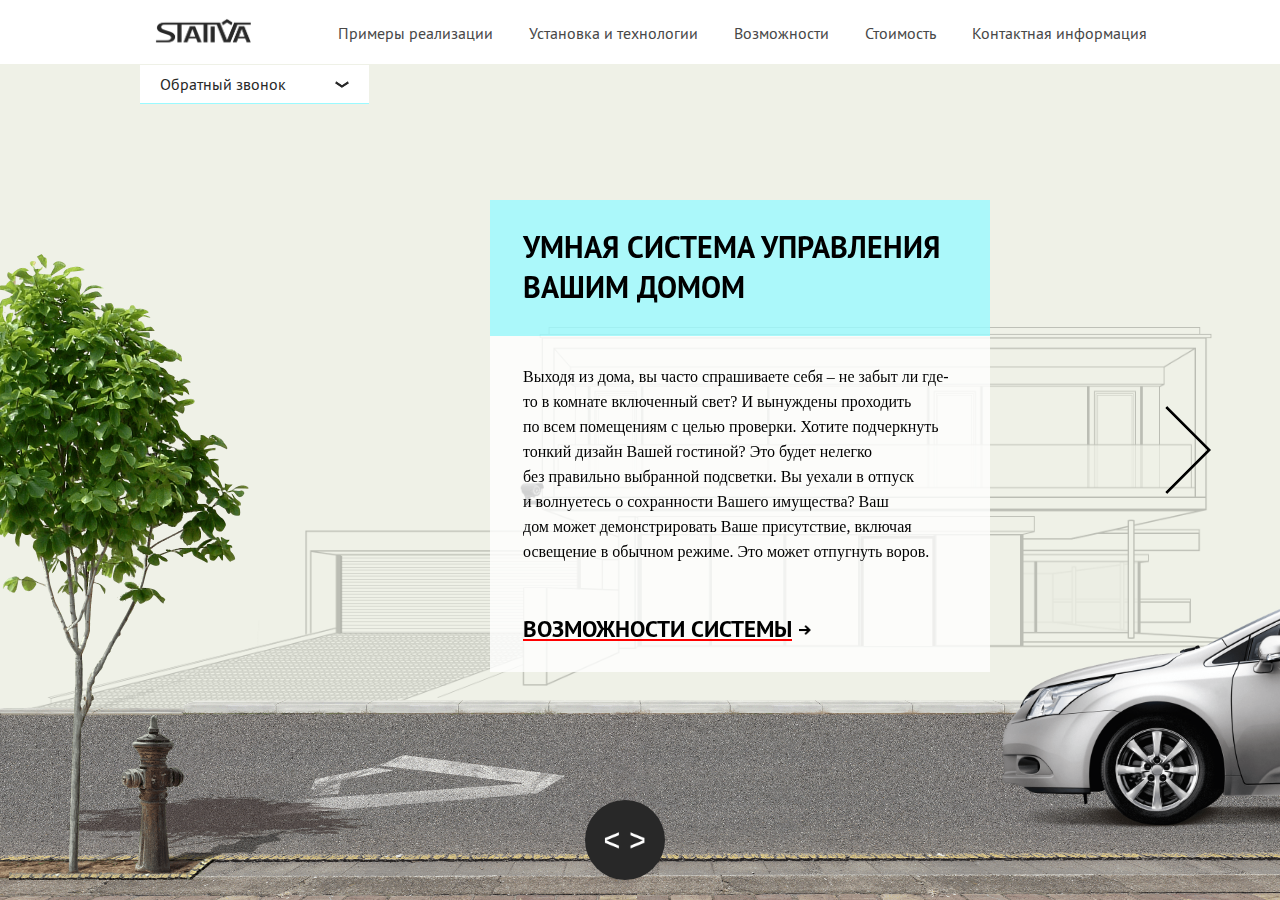
==== commit 556d7584: "Теперь меню не пропадает" ====
--- a/index.html
+++ b/index.html
@@ -50,7 +50,7 @@
 			</a>
 
 			<ul class="main-menu">
-				<li class="current"><a href="#">Примеры реализации</a></li>
+				<li><a href="#">Примеры реализации</a></li>
 				<li><a href="#">Установка и&nbsp;технологии</a></li>
 				<li><a href="#">Возможности</a></li>
 				<li><a href="#">Стоимость</a></li>
@@ -61,18 +61,18 @@
 
 
 	<div class="callback-wrapper">
-			<div class="callback">
-				<div class="form">
-					<form id="callback_form" class="form js-validate" method="POST" action="callback.php">
-						<div class="form-wrapper">
-							<input type="text" class="phone" name="f_Phone" placeholder="телефон">
-							<input type="text" class="name" name="f_Name" placeholder="имя">
-							<input type="submit" class="submit" value="Перезвоните мне">
-						</div>
-					</form>
-				</div>
-				<div id="callback_toggle" class="toggle">Обратный звонок</div>
-			</div>
+		<div class="callback">
+			<div class="form">
+				<form id="callback_form" class="form js-validate" method="POST" action="callback.php">
+					<div class="form-wrapper">
+						<input type="text" class="phone" name="f_Phone" placeholder="телефон">
+						<input type="text" class="name" name="f_Name" placeholder="имя">
+						<input type="submit" class="submit" value="Перезвоните мне">
+					</div>
+				</form>
+			</div>
+			<div id="callback_toggle" class="toggle">Обратный звонок</div>
+		</div>
 	</div>
 
 	<div class="content js-fullscreen">
@@ -328,10 +328,10 @@
 								<div class="center">Безусловно, обустройство Умного Дома требует затрат, однако правильнее будет называть их инвестициями. Наша система сделает все возможное, чтобы повысить уровень энергосбережения и снизить ваши расходы. Она способна:</div>
 
 								<ul class="icons">
-									<li class="icon-economy-1"><span>звукового и светового оповещения</span></li>
-									<li class="icon-economy-2"><span>отправки SMS или голосового сообщения на Ваш телефон или телефон доверенного лица</span></li>
-									<li class="icon-economy-3"><span>передачи тревожного сигнала на пост охраны или в соответствующие службы</span></li>
-									<li class="icon-economy-4"><span>воздействия непосредственно на источник угрозы</span></li>
+									<li class="icon-economy-1"><span>поддерживать заданную температуру воздуха в помещениях</span></li>
+									<li class="icon-economy-2"><span>отключать свет в неиспользуемых помещениях</span></li>
+									<li class="icon-economy-3"><span>переключать Ваш дом в режим экономии в Вше отсутствие</span></li>
+									<li class="icon-economy-4"><span>оптимально управлять климатическим оборудованием</span></li>
 								</ul>
 							</li>
 
